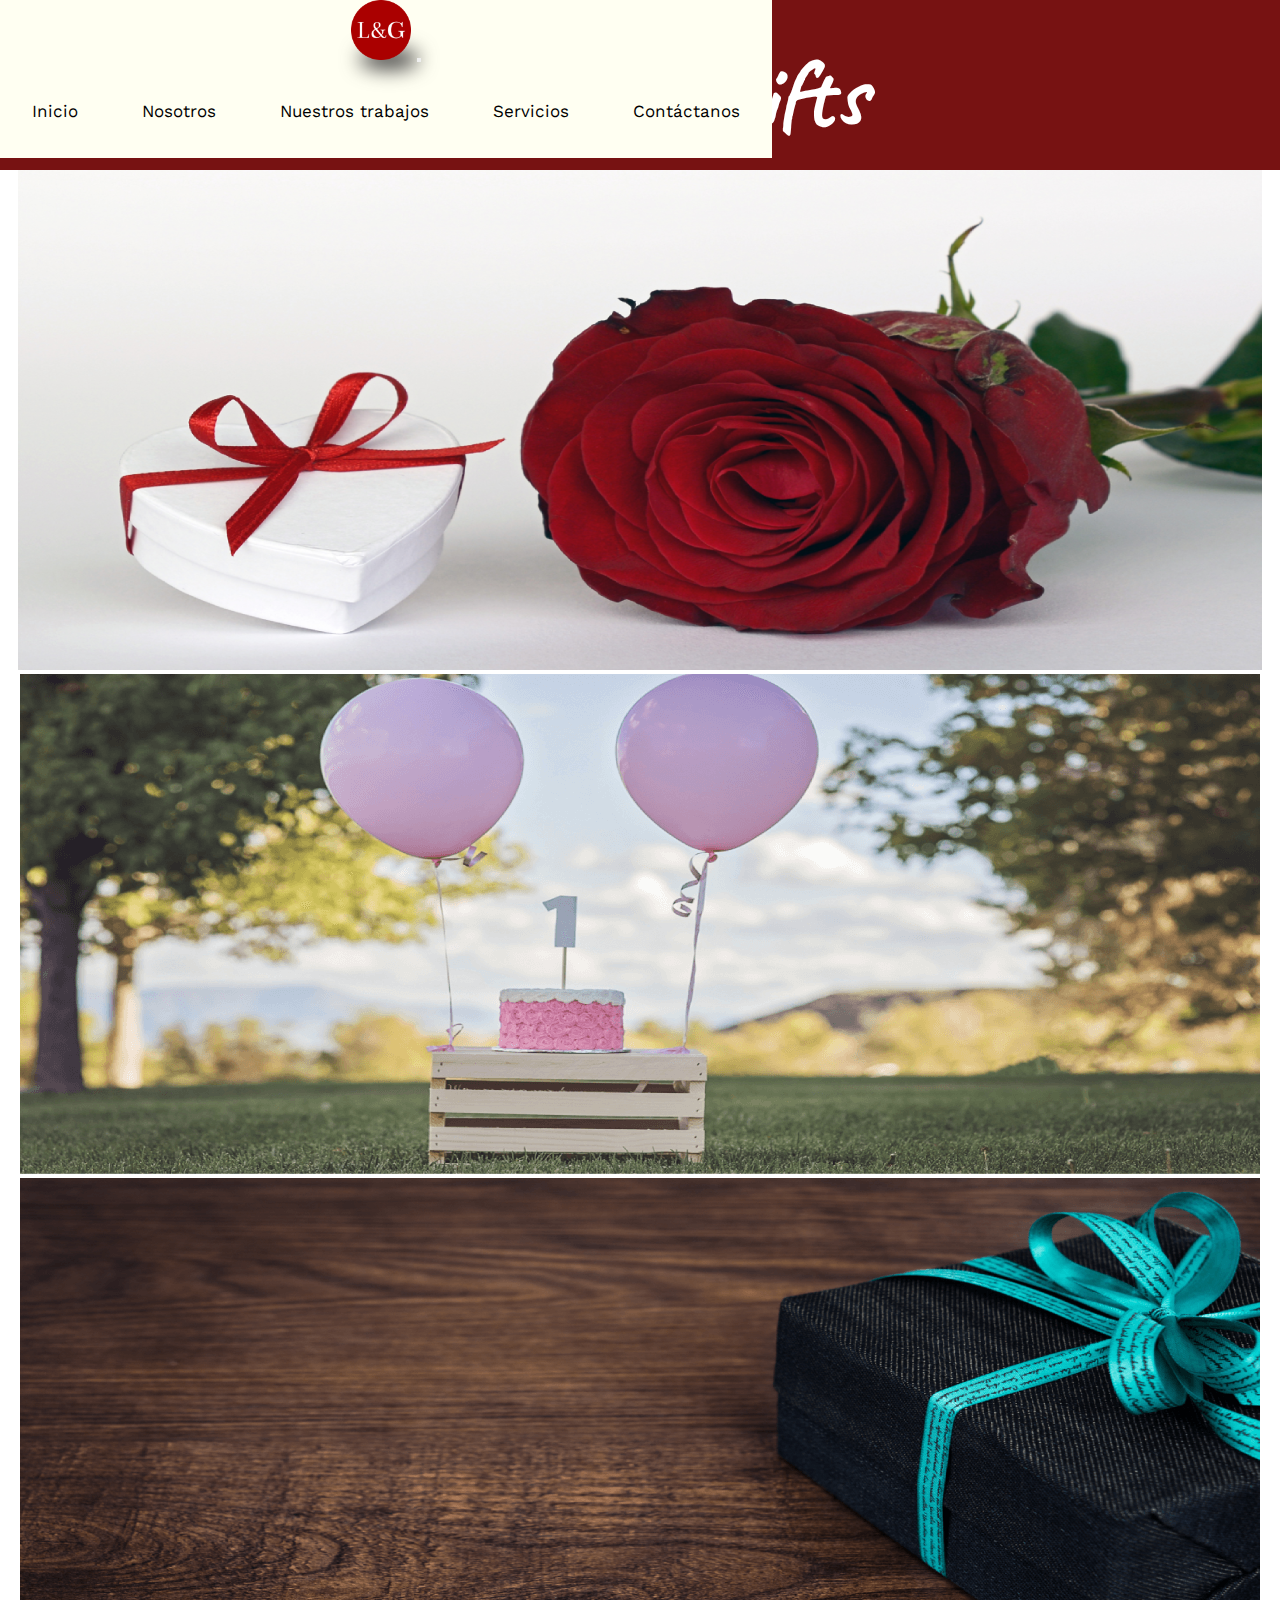
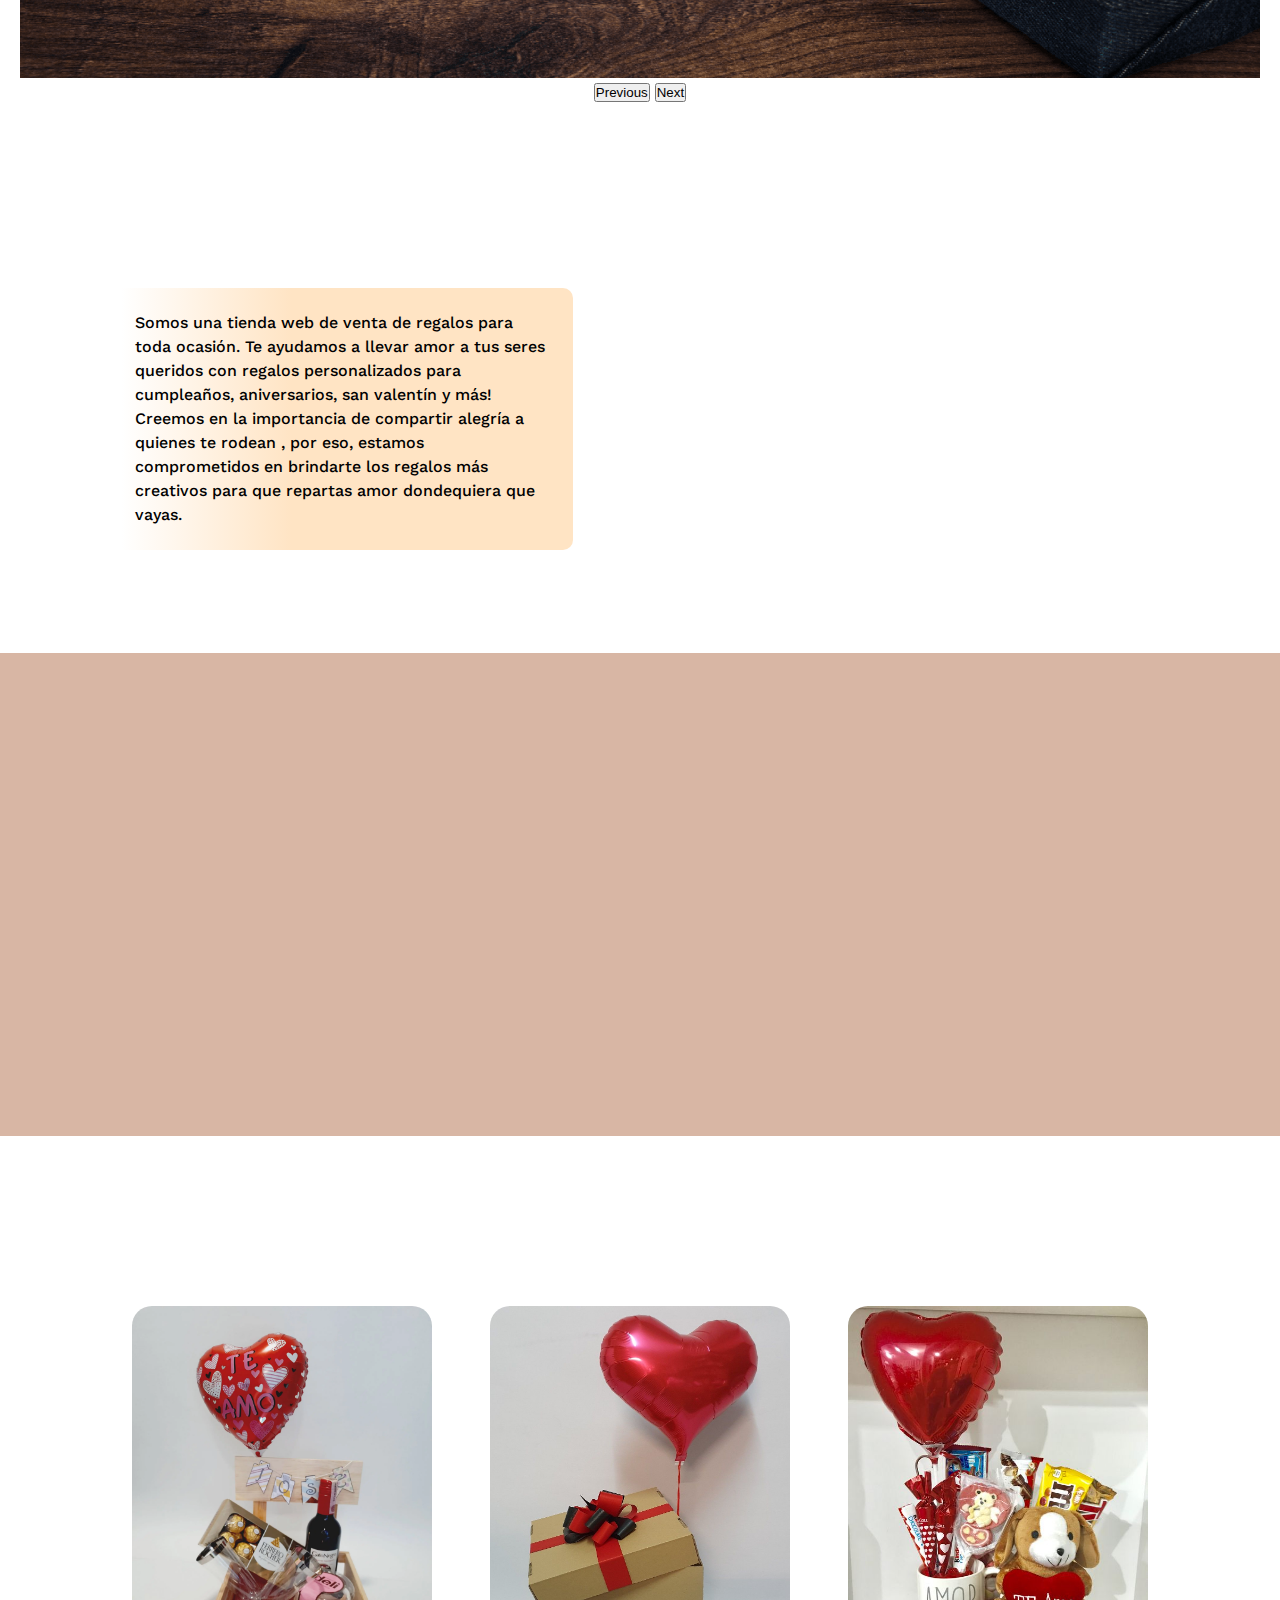
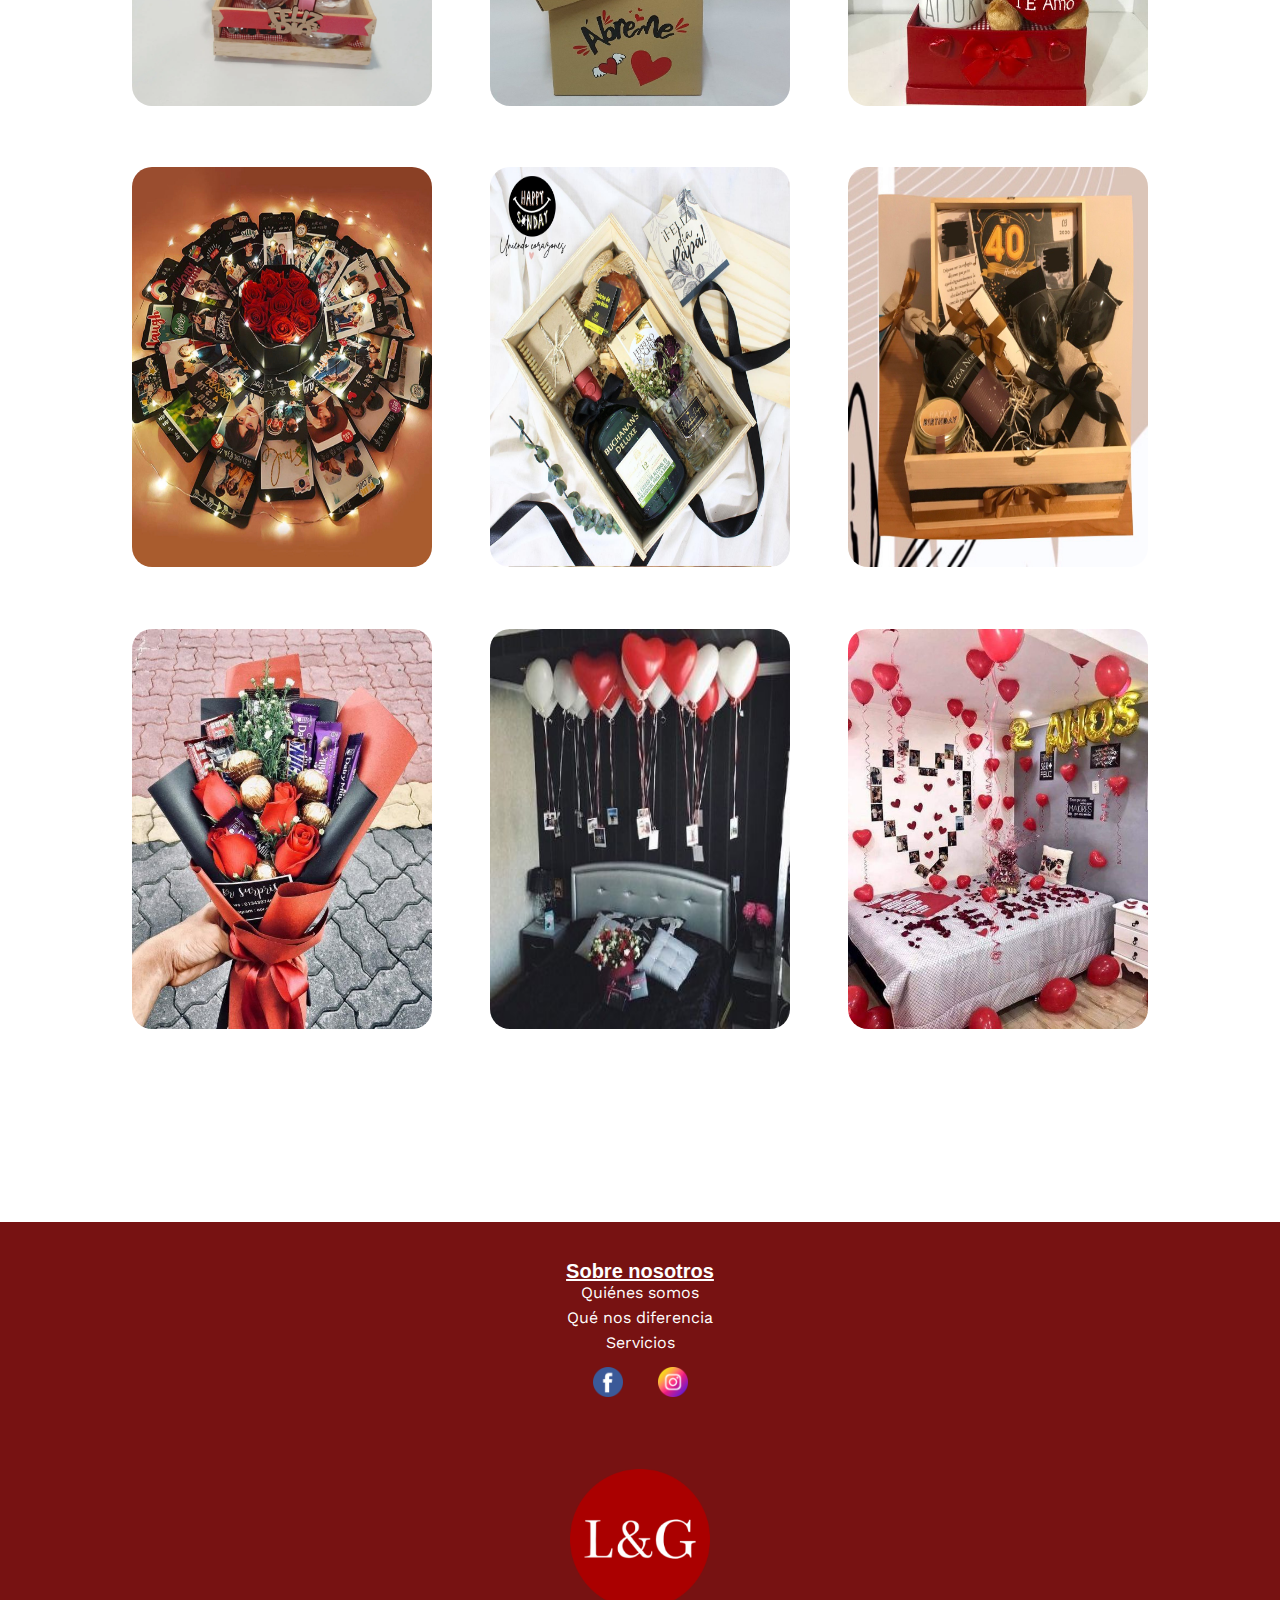
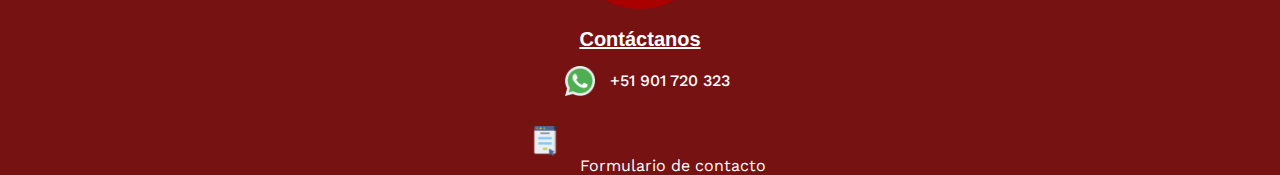
==== index.html @ 34ffbaaa "creando pagina de error" ====
<!DOCTYPE html>
<html lang="en">
<head>
  <meta charset="UTF-8">
  <meta http-equiv="X-UA-Compatible" content="IE=edge">
  <meta name="viewport" content="width=device-width, initial-scale=1.0">
  <meta name="description" content="tienda web de los mejores regalos personalizados para toda ocasión. Te ayudamos a llevar amor a tus seres queridos con regalos personalizados para cumpleaños, aniversarios, san valentín y más!">
  <meta name="keywords" content="regalo de cumpleaños, regalo, cajas de regalo, comprar, amor, regalos para novios, san valentin, desayunos sorpresa, aniversario, cumpleaños
  ">
  
   <!-- fuentes -->
   <link rel="preconnect" href="https://fonts.googleapis.com">
<link rel="preconnect" href="https://fonts.gstatic.com" crossorigin>
<link href="https://fonts.googleapis.com/css2?family=Caveat:wght@500&family=Work+Sans:ital,wght@1,300&display=swap" rel="stylesheet">
   

   <!-- bootstrap -->
   <link href="https://cdn.jsdelivr.net/npm/bootstrap@5.1.3/dist/css/bootstrap.min.css" rel="stylesheet" integrity="sha384-1BmE4kWBq78iYhFldvKuhfTAU6auU8tT94WrHftjDbrCEXSU1oBoqyl2QvZ6jIW3" crossorigin="anonymous">

   <!-- animaciones -->
   <link rel="stylesheet" href="https://cdnjs.cloudflare.com/ajax/libs/animate.css/4.1.1/animate.min.css"/>

   <!-- mi hoja de estilos -->
   <link rel="stylesheet" href="./css/estilo.css">
  <link rel="shortcut icon" href="./assets/Multimedia/lyg vino pequeño.png">
  <title>Love and gifts regalos personalizados</title>
</head>

<body>
  <header class="sticky-top">
    <nav class="navbar  navbar-expand-lg  navbar-light bg-light ">
      <div class="container-fluid">

        <a class="navbar-brand nav1" href="./index.html"><img  src="./assets/Multimedia/lyg vino grande.png" alt=""width="60px" ></a>

       

        <button class="navbar-toggler" type="button" data-bs-toggle="collapse" data-bs-target="#navbarNavDropdown" aria-controls="navbarNavDropdown" aria-expanded="false" aria-label="Toggle navigation">
          <span class="navbar-toggler-icon"></span>
        </button>



        <div class="collapse navbar-collapse justify-content-end " id="navbarNavDropdown">
          <ul class="navbar-nav ">
            <li class="nav-item  px-3">
              <a class=" active" aria-current="page" href="./index.html">Inicio</a>
            </li>
            <li class="nav-item px-3">
              <a class="" href="#nosotros">Nosotros</a>
            </li>
            <li class=" nav-item px-3">
              <a class="" href="#nuestrosTrabajos">Nuestros trabajos</a>
            </li>
            <li class="nav-item dropdown  px-3">
              <a class="dropdown-toggle" id="navbarDropdownMenuLink" role="buttom"  aria-expanded="false" href="./views/servicios.html">
                Servicios
              </a>
              <ul class="dropdown-menu" aria-labelledby="navbarDropdownMenuLink">
                <li><a  href="./views/servicios.html#servicio1">Servicio 1</a></li>
                <li><a  href="./views/servicios.html#servicio2"> Servicio 2</a></li>
                <li><a href="./views/servicios.html#servicio3"> Servicio 3</a></li>
                <li><a  href="./views/servicios.html#servicio4"> Servicio 4</a></li>
              </ul>
            </li>
            <li class="nav-item  px-3">
              <a  href="./views/contacto.html">Contáctanos</a>
            </li>
          </ul>
  
   </header> 




 <!-- ENCABEZADO -->
  <main > 
    <!--------------- CAROUSEL DEKSTOP  ------------->
    
     
    <section class="slide1">
      <div class="nombre">
        <h1>Love and gifts</h1>

       

      </div>
      <div id="carouselExampleFade" class="carousel slide carousel-fade" data-bs-ride="carousel">
      <div class="carousel-inner">
        <div class="carousel-item active">
          <img src="./assets/Multimedia/image (1) (2).png" class="d-block img-fluid w-100" alt="Rosas rojas y caja de regalo blanca en forma de corazon con fondo blanco">
        </div>
        <div class="carousel-item">
          <img src="./assets/Multimedia/1 (2) (2).png" class="d-block  img-fluid w-100" alt="torta de cumpleaños con globos rosa en un parque">
        </div>
        <div class="carousel-item">
          <img src="./assets/Multimedia/2 (1) (2).png" class="d-block img-fluid w-100" alt="caja de regalo negra">
        </div>
      </div>
      <button class="carousel-control-prev" type="button" data-bs-target="#carouselExampleFade" data-bs-slide="prev">
        <span class="carousel-control-prev-icon" aria-hidden="true"></span>
        <span class="visually-hidden">Previous</span>
      </button>
      <button class="carousel-control-next" type="button" data-bs-target="#carouselExampleFade" data-bs-slide="next">
        <span class="carousel-control-next-icon" aria-hidden="true"></span>
        <span class="visually-hidden">Next</span>
      </button>
    </div>
   </article>
   </section>
   <!--------------- CIERRE DE CAROUSEL DEKSTOP  ------------->



   <!---------------  CAROUSEL MOBILE  ------------->

   <section class="slide2">
    
   <article >
     <div id="carouselExampleFade1" class="carousel slide carousel-fade" data-bs-ride="carousel">
      <div class="carousel-inner">
        <div class="carousel-item active">
          <img src="./assets/Multimedia/carouselmobile2.png" class="d-block img-fluid w-100" alt="hombre con traje negro sosteniendo un regalo rojo">
        </div>
        <div class="carousel-item">
          <img src="./assets/Multimedia/carouselmobile (1).png" class="d-block  img-fluid w-100" alt="caja de regalo gris">
        </div>
        <div class="carousel-item">
          <img src="./assets/Multimedia/carouselmobile1.png" class="d-block img-fluid w-100" alt="Rosas rojas con una vela encendida y una caja de regalo blanca con decoracion roja">
        </div>
      </div>
      <button class="carousel-control-prev" type="button" data-bs-target="#carouselExampleFade1" data-bs-slide="prev">
        <span class="carousel-control-prev-icon" aria-hidden="true"></span>
        <span class="visually-hidden">Previous</span>
      </button>
      <button class="carousel-control-next" type="button" data-bs-target="#carouselExampleFade1" data-bs-slide="next">
        <span class="carousel-control-next-icon" aria-hidden="true"></span>
        <span class="visually-hidden">Next</span>
      </button>
     </div>
   </article>
   </section>
  
   <!--------------- CIERRE DE CAROUSEL MOBILE  ------------->


 
  </main>
 <!--Cierre del encabezado-->







<!--Información del sitio web-->
  <section >
    <article>
    <h2 id="nosotros"  class="text1 animate__animated wow animate__pulse">Quiénes somos</h2>
   <div class="sec1" >
     <div class="nosotros ">
      
       <p> Somos una tienda web de venta de regalos para toda ocasión. Te ayudamos a llevar amor a tus seres queridos con regalos personalizados para cumpleaños, aniversarios, san valentín y más! 
       <p>Creemos en la importancia de compartir alegría a quienes te rodean , por eso, estamos comprometidos en brindarte los regalos más creativos para que repartas amor dondequiera que vayas.</p> 
        
       </p>
     </div>
       <img src="./assets/Multimedia/regalos-primer-san-valentin.jpg" alt="Pareja con un regalo de san valentin"  class="imagenes2 wow animate__animated animate__backInRight">
    </div>
    </article>
  
    <article class= "sec2" id="diferencias">
      <h2 class="animate__animated wow animate__pulse">Qué nos diferencia</h2>
      <div class="diferencias animate animated wow animate__bounce">
        
        <div >
          <img src="./assets/Multimedia/tiempo-rapido.png" alt="icono de reloj">
          <h3>Rapidez</h3>
        </div>
        <div  >
          <img src="./assets/Multimedia/completar-unscreen.gif" alt="icono de calidad">
          <h3>Calidad</h3>
        </div>
        <div>
          <img src="./assets/Multimedia/creatividad.png" alt="icono de creatividad">
          <h3>Creatividad</h3>
        </div>

      </div>
   </article>
  </section>
  
  <section id="nuestrosTrabajos" >
    <h2 class="animate__animated wow animate__pulse"> Nuestros trabajos</h2>
   <article class="sec3">
     <div class="trabajos cero"><img src="./assets/Multimedia/img1.jpg" alt="cesta para regalo de san valentin con globos y dulces"></div>

     <div class="trabajos uno"><img src="./assets/Multimedia/img2.jpg" alt="caja de regalo con globo rojo"></div>

     <div class="trabajos dos"><img src="./assets/Multimedia/arreglo con peluche.jpg" alt="Caja roja con dulces acompañado de un peluche y un globo"></div>

     <div class="trabajos tres"><img src="./assets/Multimedia/img4.jpg " alt="caja con fotos y rosas"></div>

     <div class="trabajos cuatro"><img src="./assets/Multimedia/img5.jpg" alt="caja de regalo para el dia del padre"></div>

     <div class="trabajos cinco"><img src="./assets/Multimedia/img6.jpg" alt="cesta de regalo para hombre con copas y vino"></div>

     <div class="trabajos seis"><img src="./assets/Multimedia/ramo de chocolates.jpg" alt="Ramo de chocolates y rosas"></div>

     <div class="trabajos siete"><img src="./assets/Multimedia/img8.jpg" alt="globos con fotos colgando en un cuarto"></div>

     <div class="trabajos ocho"><img src="./assets/Multimedia/img9.jpg" alt="sorpresa de 2 años para novios en un cuarto"></div>
   </article>
 </section>

 <script src="./js/wow.min (1).js"></script>
    <script>
        new WOW().init();
    </script>

  <script src="https://cdn.jsdelivr.net/npm/bootstrap@5.1.3/dist/js/bootstrap.bundle.min.js" integrity="sha384-ka7Sk0Gln4gmtz2MlQnikT1wXgYsOg+OMhuP+IlRH9sENBO0LRn5q+8nbTov4+1p" crossorigin="anonymous"></script>
</body>



<!--pie de pagina-->
<footer class="footer">
  
  <div class="row  m-auto ">
   
  <div class="div2 col-lg-4">
    <h4> Sobre nosotros</h4>
    <div class="footerNosotros ">
    <a href="#nosotros">Quiénes somos</a>
    <a href="#diferencias">Qué nos diferencia</a>
    <a href="./views/servicios.html">Servicios</a>
  </div> 
    <img src="./assets/Multimedia/facebook (1).png" class="logos" alt="logo de facebook">
    <img src="./assets/Multimedia/instagram (1).png" class="logos" alt="logo de instagram">
 </div>




 <div class="col-lg-4 fraseLogo ">
  <h3 class=" wow animate__animated animate__pulse">"Los mejores regalos vienen del corazón"</h3>
  <img src="./assets/Multimedia/lyg vino grande.png" alt="logo de la empresa" class="logo-footer">
 </div>


 <div class="col-lg-4">
   <h4>Contáctanos</h4>
   <div class="numero">
     <img src="./assets/Multimedia/whatsapp (1).png" class="logos" alt="logo de whatsapp">
     <p>+51 901 720 323</p>
   </div>

   <div class="formulario">
     <img src="./assets/Multimedia/formulario-de-contacto (1).png" alt="icono de formulario">
     <a href="./views/contacto.html">Formulario de contacto</a>
   </div>

 </div>
</div>
  
</footer>
</html>
---- css/estilo.css ----
/* FUENTES */
.navbar {
  font-size: 17px;
}

h1 {
  font-family: "Caveat", cursive;
  font-size: 6rem;
  color: #000000;
  padding: 2rem;
}

h2 {
  font-family: "Caveat", cursive;
  font-size: 3.5rem;
  color: #000000;
  margin-top: 1rem;
}

h3 {
  font-family: "Caveat", cursive;
  font-size: 2.5rem;
  color: #522323;
  -webkit-text-decoration: solid;
          text-decoration: solid;
}

h4 {
  color: white;
  font-weight: bold;
  font-family: "Quicksand", sans-serif;
  font-size: 20px;
  text-decoration: underline;
}

p {
  font-family: "Work Sans", sans-serif;
  line-height: 1.5;
  font-weight: 500;
}

@media screen and (max-width: 550px) {
  p {
    font-weight: 300;
  }
}

/* CIERRE DE FUENTES */
/* BARRA DE NAVEGACION */
nav {
  background-color: #fffff2;
  color: #c63637;
  position: fixed;
  z-index: 100;
  height: auto;
}

nav .nav1 {
  grid-area: nav1;
  position: relative;
}

nav .nav1:after {
  position: absolute;
  top: 5px;
  left: 8px;
  -webkit-filter: blur(10px);
          filter: blur(10px);
  content: "";
  background: #3a3939;
  border-radius: 50%;
  z-index: -1;
  width: 100%;
  height: 100%;
}

@media screen and (max-width: 550px) {
  nav .nav1 {
    width: 40px;
  }
  nav .nav1:after {
    display: none;
  }
}

@media screen and (max-width: 290px) {
  nav .nav1 {
    width: 30px;
  }
}

nav .nav1:hover {
  -webkit-animation-name: izquierda;
          animation-name: izquierda;
  position: relative;
  -webkit-animation-duration: 2s;
          animation-duration: 2s;
  -webkit-animation-iteration-count: infinite;
          animation-iteration-count: infinite;
  -webkit-animation-timing-function: linear;
          animation-timing-function: linear;
}

@-webkit-keyframes izquierda {
  0% {
    left: 0px;
  }
  25% {
    left: 10px;
  }
  50% {
    left: 20px;
  }
  75% {
    left: 10px;
    opacity: 0.8;
  }
  100% {
    left: 0px;
  }
}

@keyframes izquierda {
  0% {
    left: 0px;
  }
  25% {
    left: 10px;
  }
  50% {
    left: 20px;
  }
  75% {
    left: 10px;
    opacity: 0.8;
  }
  100% {
    left: 0px;
  }
}

nav .nav2 {
  grid-area: nav2;
  gap: 20px;
}

nav ul {
  list-style: none;
  display: -webkit-box;
  display: -ms-flexbox;
  display: flex;
}

nav ul li {
  display: block;
}

nav ul li:hover ul {
  display: block;
  background-color: snow;
}

nav ul a {
  color: black;
  text-decoration: none;
  margin: 2rem;
  padding-top: 5px;
  padding-bottom: 5px;
  display: block;
}

nav ul a:hover {
  color: #c22f28;
  font-weight: bold;
}

nav ul ul {
  position: absolute;
  display: none;
}

.titulo2 {
  display: none;
}

/* QUIENES SOMOS */
.sec1 {
  display: -webkit-box;
  display: -ms-flexbox;
  display: flex;
  text-align: center;
  -ms-flex-pack: distribute;
      justify-content: space-around;
  margin: 6% 5%;
  margin-bottom: 8%;
}

h2 {
  margin-top: 3%;
}

.nosotros {
  width: 40%;
  color: #000000;
  text-align: start;
  font-weight: bold;
  background: white;
  background: -webkit-gradient(linear, left top, right top, color-stop(2%, white), color-stop(39%, bisque));
  background: linear-gradient(90deg, white 2%, bisque 39%);
  padding: 2%;
  border-radius: 10px;
}

@media screen and (max-width: 550px) {
  .nosotros {
    background: white;
    background: -webkit-gradient(linear, left top, right top, color-stop(2%, white), color-stop(39%, #fff1e1));
    background: linear-gradient(90deg, white 2%, #fff1e1 39%);
  }
}

.imagenes2 {
  width: 500px;
  height: 250px;
}

/* QUE NOS DIFERENCIA */
.sec2 {
  display: block;
  -webkit-box-pack: center;
      -ms-flex-pack: center;
          justify-content: center;
  background-color: #d8b6a4;
  padding: 1%;
  padding-bottom: 4%;
}

.diferencias {
  display: -webkit-box;
  display: -ms-flexbox;
  display: flex;
  -ms-flex-pack: distribute;
      justify-content: space-around;
  padding: 4%;
  margin: 0rem;
  text-align: center;
  font-family: "Caveat", cursive;
  color: #000000;
  font-size: 2rem;
  -webkit-animation-duration: 2s;
          animation-duration: 2s;
}

.diferencias img {
  width: 150px;
  height: 150px;
  border: none;
  padding-top: 30px;
}

/* NUESTROS TRABAJOS */
.sec3 {
  display: -webkit-box;
  display: -ms-flexbox;
  display: flex;
  -webkit-box-orient: horizontal;
  -webkit-box-direction: normal;
      -ms-flex-direction: row;
          flex-direction: row;
  -ms-flex-wrap: wrap;
      flex-wrap: wrap;
  -webkit-box-pack: center;
      -ms-flex-pack: center;
          justify-content: center;
  padding: 2rem;
}

.trabajos img {
  width: 300px;
  height: 400px;
  margin: 1.8rem;
  border-radius: 20px;
}

.trabajos img:hover {
  opacity: 2;
  border: solid white;
  -webkit-transform: scale(1.2);
          transform: scale(1.2);
}

/* SERVICIOS */
.fondo-servicios {
  background: white;
  background: -webkit-gradient(linear, left top, right top, color-stop(2%, white), color-stop(39%, bisque));
  background: linear-gradient(90deg, white 2%, bisque 39%);
}

@media screen and (max-width: 1100px) {
  .fondo-servicios .fondo-servicios {
    background: white;
    background: -webkit-gradient(linear, left top, right top, color-stop(2%, white), color-stop(39%, #fff1e1));
    background: linear-gradient(90deg, white 2%, #fff1e1 39%);
  }
}

.servicios {
  width: 90%;
  margin: 20px auto;
  display: -ms-grid;
  display: grid;
  -ms-grid-columns: 50% 30%;
      grid-template-columns: 50% 30%;
  -ms-grid-rows: repeat 5, 1fr 2fr;
      grid-template-rows: repeat 5, 1fr 2fr;
      grid-template-areas: "titulo1 img1" "parrafo1 img1" "titulo3 titulo3" "parrafo3 parrafo3" "img3 img3" "titulo4 img4" "parrafo4 img4" "titulo5 titulo5" "parrafo5 parrafo5";
  -webkit-box-pack: center;
      -ms-flex-pack: center;
          justify-content: center;
  text-align: start;
  gap: 20px;
  padding-bottom: 20%;
}

.servicios .titulo1 {
  -ms-grid-row: 1;
  -ms-grid-column: 1;
  grid-area: titulo1;
  margin-top: 20px;
}

.servicios .parrafo1 {
  -ms-grid-row: 2;
  -ms-grid-column: 1;
  grid-area: parrafo1;
}

.servicios .img1 {
  -ms-grid-row: 1;
  -ms-grid-row-span: 2;
  -ms-grid-column: 2;
  grid-area: img1;
}

.servicios .img1 img {
  margin-top: 10%;
  width: 400px;
  height: 350px;
  -webkit-transition: 1s ease;
  transition: 1s ease;
}

@media screen and (max-width: 550px) {
  .servicios .img1 img {
    width: 80%;
    height: 40%;
  }
}

.servicios .titulo3 {
  -ms-grid-row: 3;
  -ms-grid-column: 1;
  -ms-grid-column-span: 2;
  grid-area: titulo3;
  margin-top: 20px;
}

.servicios .parrafo3 {
  -ms-grid-row: 4;
  -ms-grid-column: 1;
  -ms-grid-column-span: 2;
  grid-area: parrafo3;
}

.servicios .img3 {
  -ms-grid-row: 5;
  -ms-grid-column: 1;
  -ms-grid-column-span: 2;
  grid-area: img3;
}

.servicios .titulo4 {
  -ms-grid-row: 6;
  -ms-grid-column: 1;
  grid-area: titulo4;
  margin-top: 20px;
}

.servicios .parrafo4 {
  -ms-grid-row: 7;
  -ms-grid-column: 1;
  grid-area: parrafo4;
}

.servicios .img4 {
  -ms-grid-row: 6;
  -ms-grid-row-span: 2;
  -ms-grid-column: 2;
  grid-area: img4;
}

.servicios .img4 img {
  margin-top: 20%;
  width: 400px;
  height: 350px;
  -webkit-transition: 1s ease;
  transition: 1s ease;
}

@media screen and (max-width: 550px) {
  .servicios .img4 img {
    width: 80%;
    height: 40%;
  }
}

.servicios .titulo5 {
  -ms-grid-row: 8;
  -ms-grid-column: 1;
  -ms-grid-column-span: 2;
  grid-area: titulo5;
}

.servicios .parrafo5 {
  -ms-grid-row: 9;
  -ms-grid-column: 1;
  -ms-grid-column-span: 2;
  grid-area: parrafo5;
}

.servicios .img5 {
  grid-area: img5;
  width: auto;
  height: auto;
}

/* CONTACTO */
.fondo {
  background-color: black;
  background-image: url("../assets/Multimedia/fondo contacto3 (1).png");
  background-repeat: repeat;
}

.fondo form {
  border: 2px white solid;
  padding: 3%;
  font-family: "Caveat", cursive;
  font-size: 23px;
}

.fondo form label {
  padding-top: 3%;
}

@media screen and (max-width: 500px) {
  .fondo .contacto h1 {
    font-size: 40px;
  }
  .fondo .contacto form {
    margin: 5px;
  }
  .fondo .contacto form .botones {
    margin: 20px auto;
  }
  .fondo .contacto form .botones .borrar,
  .fondo .contacto form .botones .enviar {
    padding: 5px 30px;
  }
}

@media screen and (max-width: 1100px) {
  .fondo .borrar,
  .fondo .enviar {
    padding: 5px 50px;
  }
}

/*****************MEDIA QUERRIES TABLET**************************/
@media screen and (max-width: 1100px) {
  /* FUENTES */
  h1 {
    font-size: 4.5rem;
  }
  p {
    font-family: "Quicksand", sans-serif;
    line-height: 1.5;
  }
  /* NAVEGACION */
  nav a {
    margin: 8px;
  }
  nav .nav2 {
    grid-area: nav2;
    margin: 5px;
    font-size: 17px;
    -ms-flex-wrap: wrap;
        flex-wrap: wrap;
  }
  /* ENCABEZADO */
  .titulo {
    height: 60%;
    width: 100%;
  }
  /* QUIENES SOMOS */
  .sec1 {
    display: -webkit-box;
    display: -ms-flexbox;
    display: flex;
    -webkit-box-orient: vertical;
    -webkit-box-direction: normal;
        -ms-flex-direction: column;
            flex-direction: column;
    text-align: center;
  }
  .nosotros {
    width: 100%;
    text-align: center;
    background-color: #000000;
    padding: 1rem;
  }
  .imagenes2 {
    width: 400px;
    height: 250px;
    margin-top: 30px;
    margin: 20px auto;
  }
  /* QUE NOS DIFERENCIA */
  .sec2 {
    display: block;
    -webkit-box-pack: center;
        -ms-flex-pack: center;
            justify-content: center;
    height: auto;
    padding: 1rem;
    margin: 4% auto;
  }
  .diferencias {
    display: -webkit-box;
    display: -ms-flexbox;
    display: flex;
    -webkit-box-orient: vertical;
    -webkit-box-direction: normal;
        -ms-flex-direction: column;
            flex-direction: column;
    text-align: center;
  }
  .diferencias img {
    width: 200px;
    height: 230px;
    border: none;
    padding-top: 50px;
  }
  /* NUESTROS TRABAJOS */
  .sec3 {
    display: -ms-grid;
    display: grid;
    -ms-grid-columns: repeat 2, 1fr;
        grid-template-columns: repeat 2, 1fr;
    -ms-grid-rows: repeat 5, 1fr;
        grid-template-rows: repeat 5, 1fr;
        grid-template-areas: "cero uno " "dos tres" "cuatro cinco" "seis siete" "ocho ocho";
    justify-items: center;
  }
  .sec3 .cero {
    -ms-grid-row: 1;
    -ms-grid-column: 1;
    grid-area: cero;
  }
  .sec3 .uno {
    -ms-grid-row: 1;
    -ms-grid-column: 2;
    grid-area: uno;
  }
  .sec3 .dos {
    -ms-grid-row: 2;
    -ms-grid-column: 1;
    grid-area: dos;
  }
  .sec3 .tres {
    -ms-grid-row: 2;
    -ms-grid-column: 2;
    grid-area: tres;
  }
  .sec3 .cuatro {
    -ms-grid-row: 3;
    -ms-grid-column: 1;
    grid-area: cuatro;
  }
  .sec3 .cinco {
    -ms-grid-row: 3;
    -ms-grid-column: 2;
    grid-area: cinco;
  }
  .sec3 .seis {
    -ms-grid-row: 4;
    -ms-grid-column: 1;
    grid-area: seis;
  }
  .sec3 .siete {
    -ms-grid-row: 4;
    -ms-grid-column: 2;
    grid-area: siete;
  }
  .sec3 .ocho {
    -ms-grid-row: 5;
    -ms-grid-column: 1;
    -ms-grid-column-span: 2;
    grid-area: ocho;
  }
  .trabajos img {
    width: 200px;
    height: 300px;
    margin: 10px;
    opacity: 0.8;
    border-radius: 20px;
  }
  /* FOOTER */
  .footer {
    -webkit-box-orient: vertical;
    -webkit-box-direction: normal;
        -ms-flex-direction: column;
            flex-direction: column;
    background-color: #771212;
    height: auto;
  }
  .logo-footer {
    width: 95px;
    margin-bottom: 5px;
  }
  /* SERVICIOS */
  .servicios {
    width: 90%;
    margin: 20px auto;
    display: -webkit-box;
    display: -ms-flexbox;
    display: flex;
    -webkit-box-orient: vertical;
    -webkit-box-direction: normal;
        -ms-flex-direction: column;
            flex-direction: column;
    text-align: center;
  }
  .servicios h3 {
    padding-top: 30px;
  }
  .img4 div, .img form div {
    margin: 40px;
    font-family: "Caveat", cursive;
    font-size: 1.2rem;
  }
  .contacto h3 {
    font-size: 20px;
  }
}

/*****************MEDIA QUERRIES MOBILE**************************/
@media screen and (max-width: 550px) {
  /* FUENTES */
  h1 {
    font-size: 55px;
  }
  p {
    font-family: "Quicksand", sans-serif;
    line-height: 1.5;
  }
  h2 {
    padding: 10px;
    -ms-flex-wrap: wrap;
        flex-wrap: wrap;
  }
  h3 {
    font-size: 2rem;
    padding: 10px;
  }
  /* NAVEGACION */
  header {
    width: 100%;
  }
  nav .nav1 {
    padding-left: 20px;
  }
  nav .nav2 {
    font-size: 17.5px;
    -webkit-box-pack: center;
        -ms-flex-pack: center;
            justify-content: center;
  }
  nav a {
    margin: 3px;
  }
  /* ENCABEZADO */
  .nombre {
    height: 50%;
  }
  main .titulo {
    width: 100%;
    height: 80%;
  }
  /* QUIENES SOMOS */
  .sec1 {
    display: -webkit-box;
    display: -ms-flexbox;
    display: flex;
    -webkit-box-orient: vertical;
    -webkit-box-direction: normal;
        -ms-flex-direction: column;
            flex-direction: column;
    text-align: center;
    margin: 20px;
  }
  .sec2 {
    background-color: #f8dede;
  }
  .nosotros {
    width: 100%;
    text-align: center;
    padding: 1rem;
  }
  .imagenes2 {
    width: 100%;
    height: 8%;
  }
  /* NUESTROS TRABAJOS */
  .sec3 {
    display: -webkit-box;
    display: -ms-flexbox;
    display: flex;
    -webkit-box-orient: vertical;
    -webkit-box-direction: normal;
        -ms-flex-direction: colum;
            flex-direction: colum;
    -webkit-box-pack: center;
        -ms-flex-pack: center;
            justify-content: center;
    padding: 5%;
  }
  .trabajos img {
    width: 90%;
    height: 80%;
    margin: 10px;
    opacity: 2;
    border-radius: 20px;
  }
  .trabajos img:hover {
    -webkit-transform: none;
            transform: none;
  }
  .dos {
    display: none;
  }
  /* FOOTER */
  footer h3 {
    font-size: 2rem;
  }
}

/*****************FINAL MEDIA QUERRIES MOBILE**********************/
.body-error {
  background-color: #f8dede;
  background-image: url(../assets/Multimedia/GP6L-unscreen.gif);
}

.body-error .error404 {
  margin: 10% auto;
  background-color: #1e1e1e;
  width: 50%;
  height: 35%;
  padding: 2%;
  -webkit-box-pack: center;
      -ms-flex-pack: center;
          justify-content: center;
  color: white;
  border: 2px solid gray;
  border-radius: 7px;
}

@media screen and (max-width: 600px) {
  .body-error .error404 {
    width: 80%;
    height: 40%;
  }
}

.body-error .error404 h1 {
  color: white;
}

.body-error .error404 p {
  line-height: 1.5;
  font-size: 18px;
}

.body-error .inicio {
  background-color: #d8b6a4;
  border-radius: 5px;
  width: 20%;
  height: 40%;
  margin: 20px auto;
}

@media screen and (max-width: 600px) {
  .body-error .inicio {
    width: 80%;
    height: 50%;
  }
}

.body-error .inicio a {
  text-decoration: none;
}

.body-error .inicio a p {
  font-family: Arial, Helvetica, sans-serif;
  color: black;
  text-decoration: none;
}

* {
  margin: 0;
  padding: 0;
  -webkit-box-sizing: border-box;
          box-sizing: border-box;
}

body {
  font-family: "Work Sans", sans-serif;
  text-align: center;
  background-color: #ffffff;
}

/* ENCABEZADO */
main .nombre {
  background-color: #771212;
  width: 100%;
  height: 170px;
  -webkit-box-pack: center;
      -ms-flex-pack: center;
          justify-content: center;
}

main .nombre h1 {
  color: #ffff;
}

main .slide2 {
  display: none;
}

@media screen and (max-width: 550px) {
  main .slide1 {
    display: none;
  }
  main .slide2 {
    display: block;
  }
}

/* FOOTER */
footer {
  background-color: #771212;
  height: auto;
  margin-top: 10%;
  padding-top: 3%;
  text-align: center;
  -ms-flex-pack: distribute;
      justify-content: space-around;
}

footer img {
  width: 30px;
  margin: 15px;
}

footer h3 {
  color: #ffffff;
  font-size: 30px;
}

footer .formulario a, footer .footerNosotros a {
  color: white;
  text-decoration: none;
}

footer .formulario a:hover, footer .footerNosotros a:hover {
  color: #d8b6a4;
}

footer .logo-footer {
  width: 140px;
}

footer .logo-footer:hover {
  -webkit-animation-name: izquierda;
          animation-name: izquierda;
  position: relative;
  -webkit-animation-duration: 2s;
          animation-duration: 2s;
  -webkit-animation-iteration-count: infinite;
          animation-iteration-count: infinite;
  -webkit-animation-timing-function: linear;
          animation-timing-function: linear;
}

footer .logo-footer:after {
  position: absolute;
  top: 5px;
  left: 8px;
  -webkit-filter: blur(10px);
          filter: blur(10px);
  content: "";
  background: #000000dd;
  border-radius: 50%;
  z-index: -1;
  width: 100%;
  height: 100%;
}

footer .numero {
  display: -webkit-box;
  display: -ms-flexbox;
  display: flex;
  -webkit-box-pack: center;
      -ms-flex-pack: center;
          justify-content: center;
}

footer .numero p {
  margin-top: 18px;
  color: white;
}

footer .footerNosotros {
  display: -webkit-box;
  display: -ms-flexbox;
  display: flex;
  -webkit-box-orient: vertical;
  -webkit-box-direction: normal;
      -ms-flex-direction: column;
          flex-direction: column;
  gap: 6px;
}

@media screen and (max-width: 1100px) {
  footer .fraseLogo {
    display: none;
  }
}

footer .logos:hover {
  -webkit-transform: scale(1.2);
          transform: scale(1.2);
}
/*# sourceMappingURL=estilo.css.map */
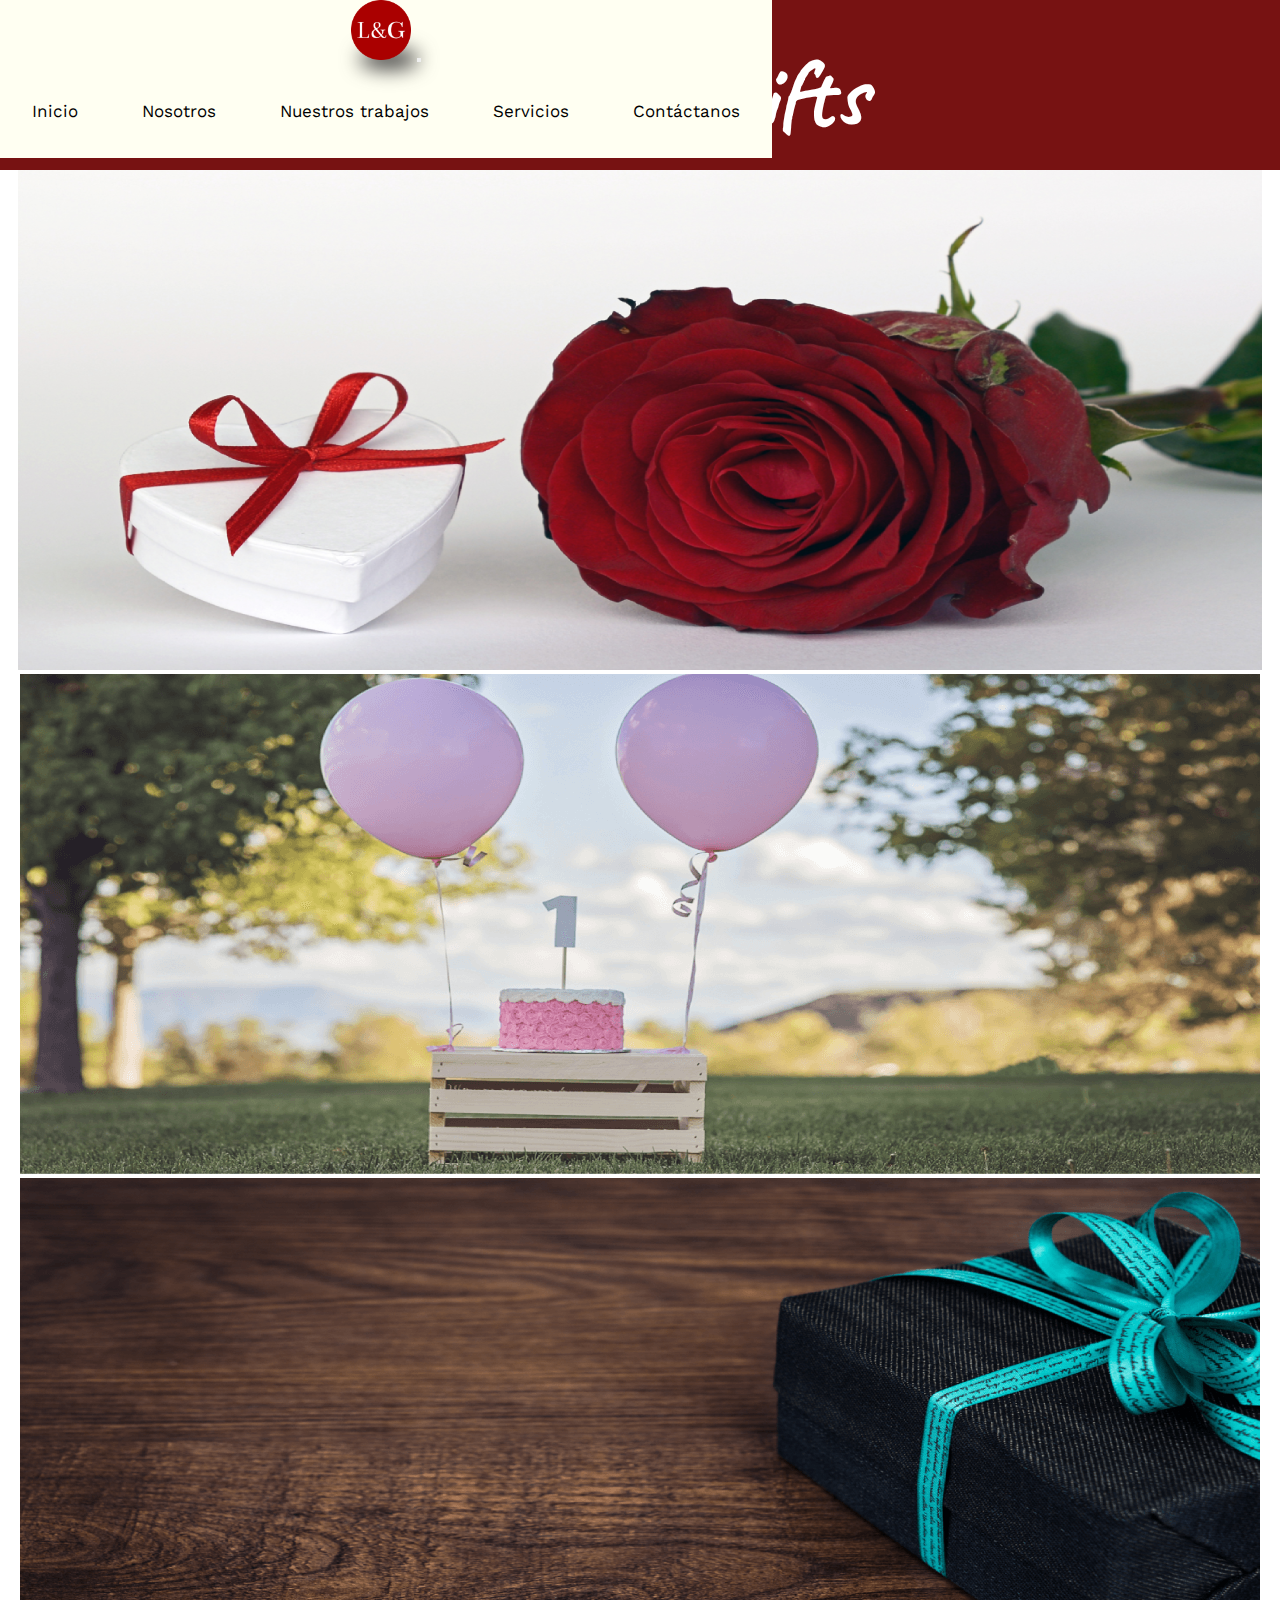
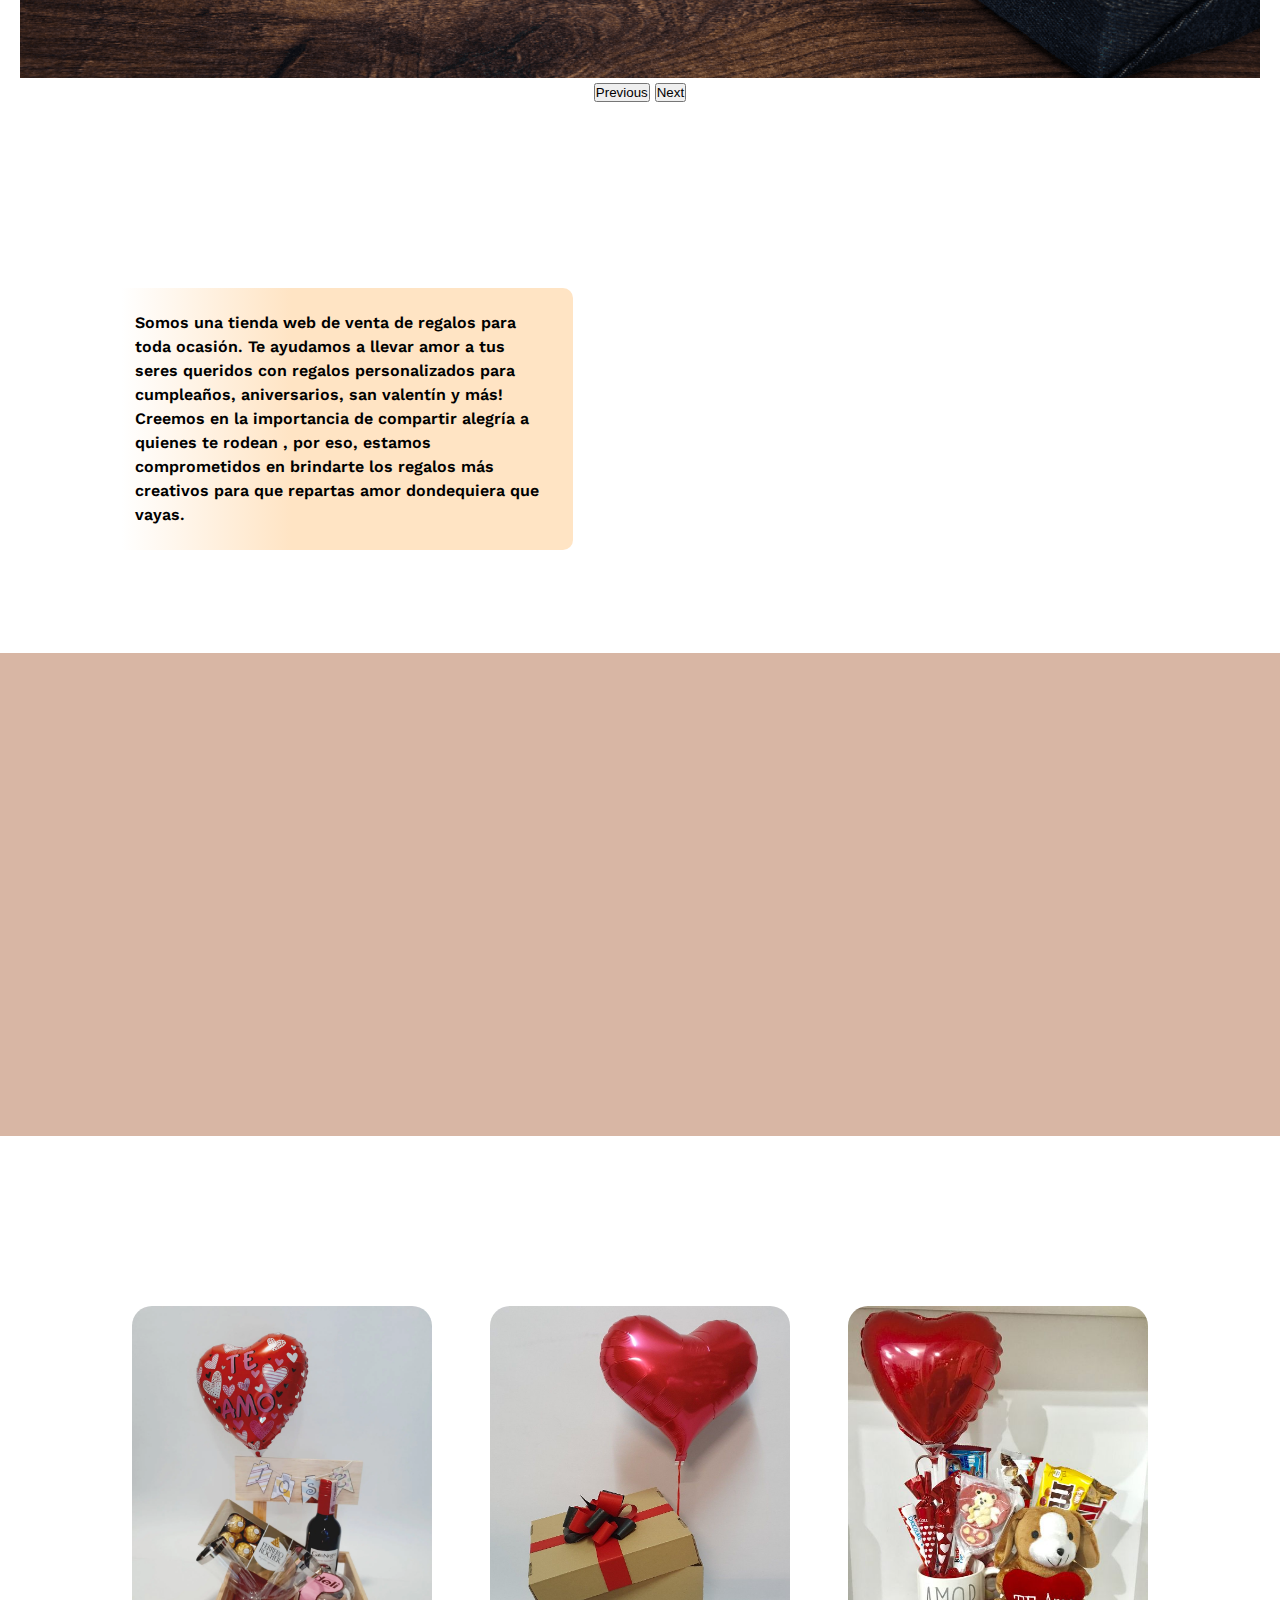
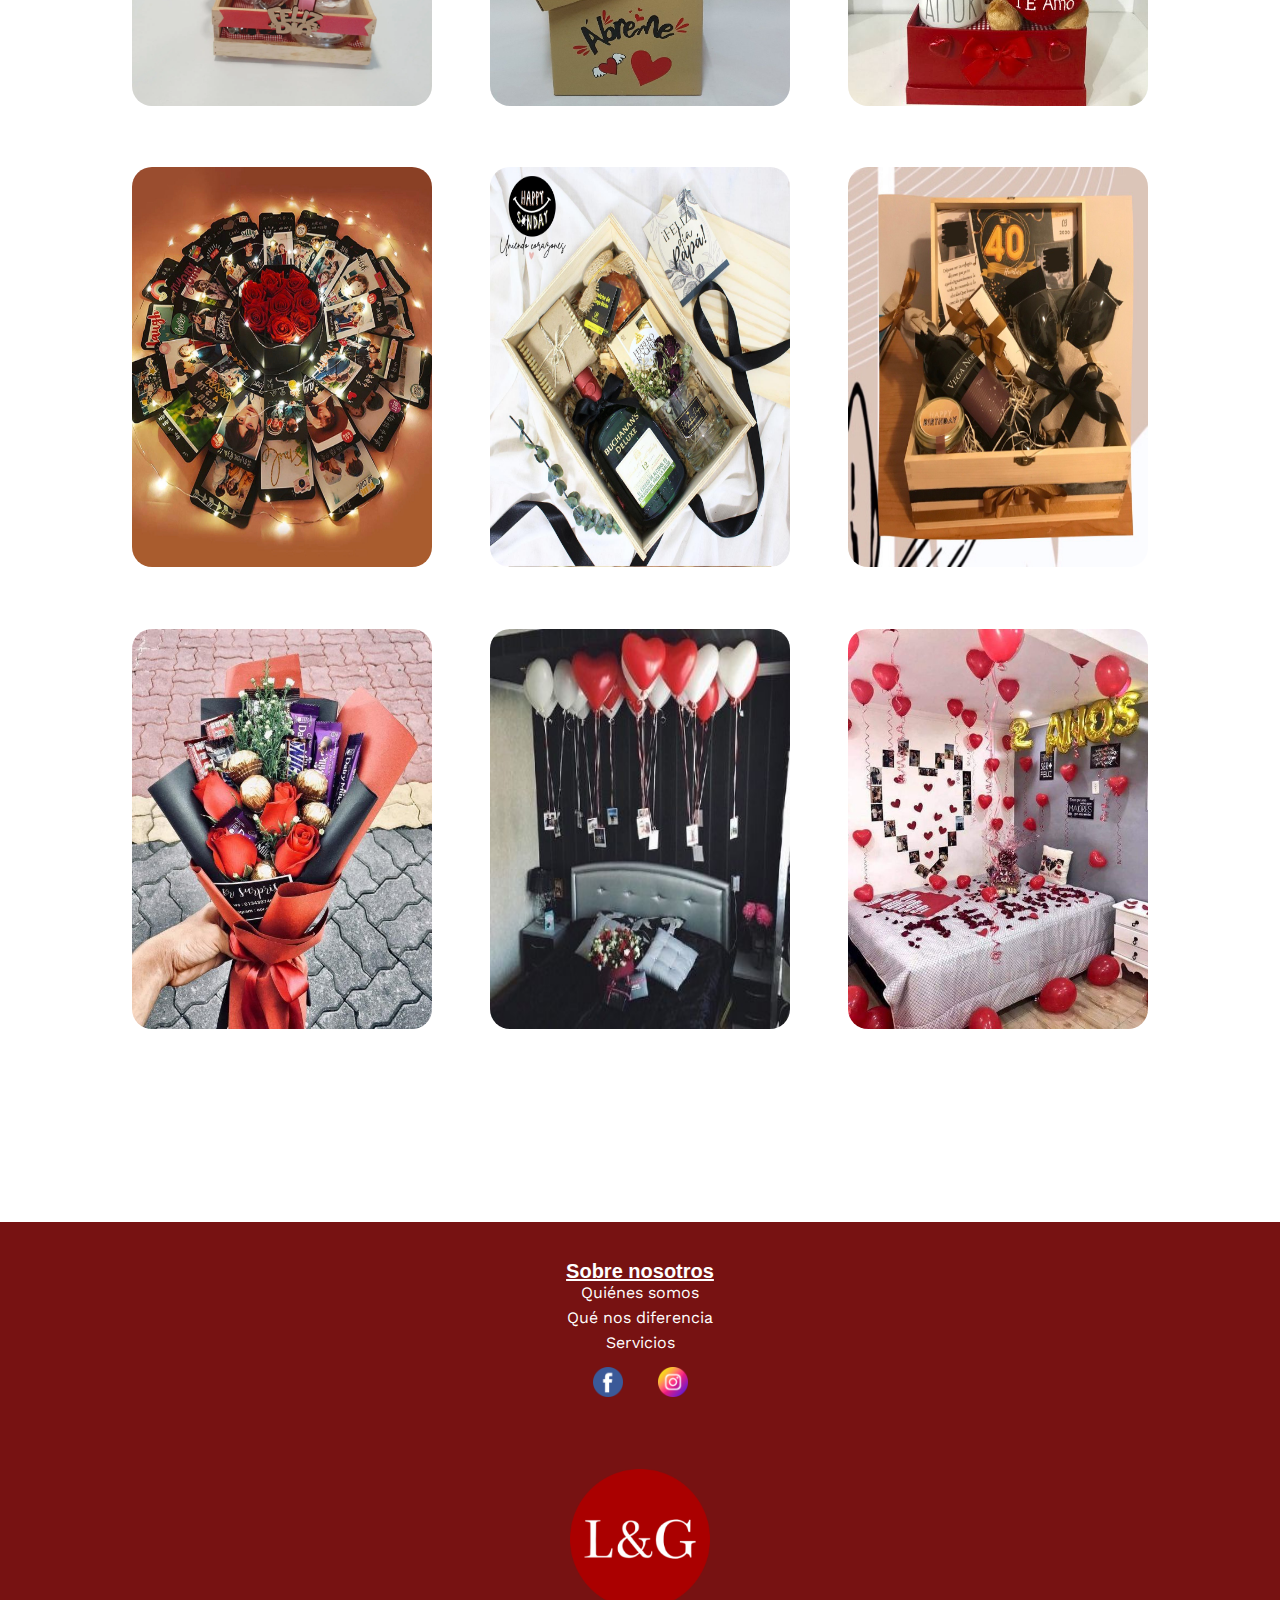
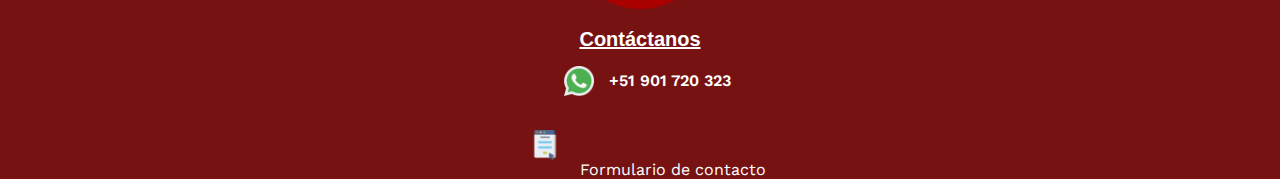
==== commit 3c04b106: "Links de footer" ====
--- a/index.html
+++ b/index.html
@@ -236,8 +236,8 @@
     <a href="#diferencias">Qué nos diferencia</a>
     <a href="./views/servicios.html">Servicios</a>
   </div> 
-    <img src="./assets/Multimedia/facebook (1).png" class="logos" alt="logo de facebook">
-    <img src="./assets/Multimedia/instagram (1).png" class="logos" alt="logo de instagram">
+  <a href="https://www.facebook.com/" target="_blanc"><img src="./assets/Multimedia/facebook (1).png" class="logos" alt="logo de facebook"></a>
+  <a href="https://www.instagram.com/" target="_blanc"><img src="./assets/Multimedia/instagram (1).png" class="logos" alt="logo de instagram"></a>
  </div>
 
 
@@ -252,7 +252,7 @@
  <div class="col-lg-4">
    <h4>Contáctanos</h4>
    <div class="numero">
-     <img src="./assets/Multimedia/whatsapp (1).png" class="logos" alt="logo de whatsapp">
+    <a href="https://wa.me/qr/EU3NJCSM2T3GO1"> <img src="./assets/Multimedia/whatsapp (1).png" class="logos" alt="logo de whatsapp"> </a>
      <p>+51 901 720 323</p>
    </div>
 
--- a/css/estilo.css
+++ b/css/estilo.css
@@ -36,7 +36,7 @@
 p {
   font-family: "Work Sans", sans-serif;
   line-height: 1.5;
-  font-weight: 500;
+  font-weight: 600;
 }
 
 @media screen and (max-width: 550px) {
@@ -757,7 +757,7 @@
 /*****************FINAL MEDIA QUERRIES MOBILE**********************/
 .body-error {
   background-color: #f8dede;
-  background-image: url(../assets/Multimedia/GP6L-unscreen.gif);
+  background-image: url(./assets/Multimedia/GP6L-unscreen.gif);
 }
 
 .body-error .error404 {
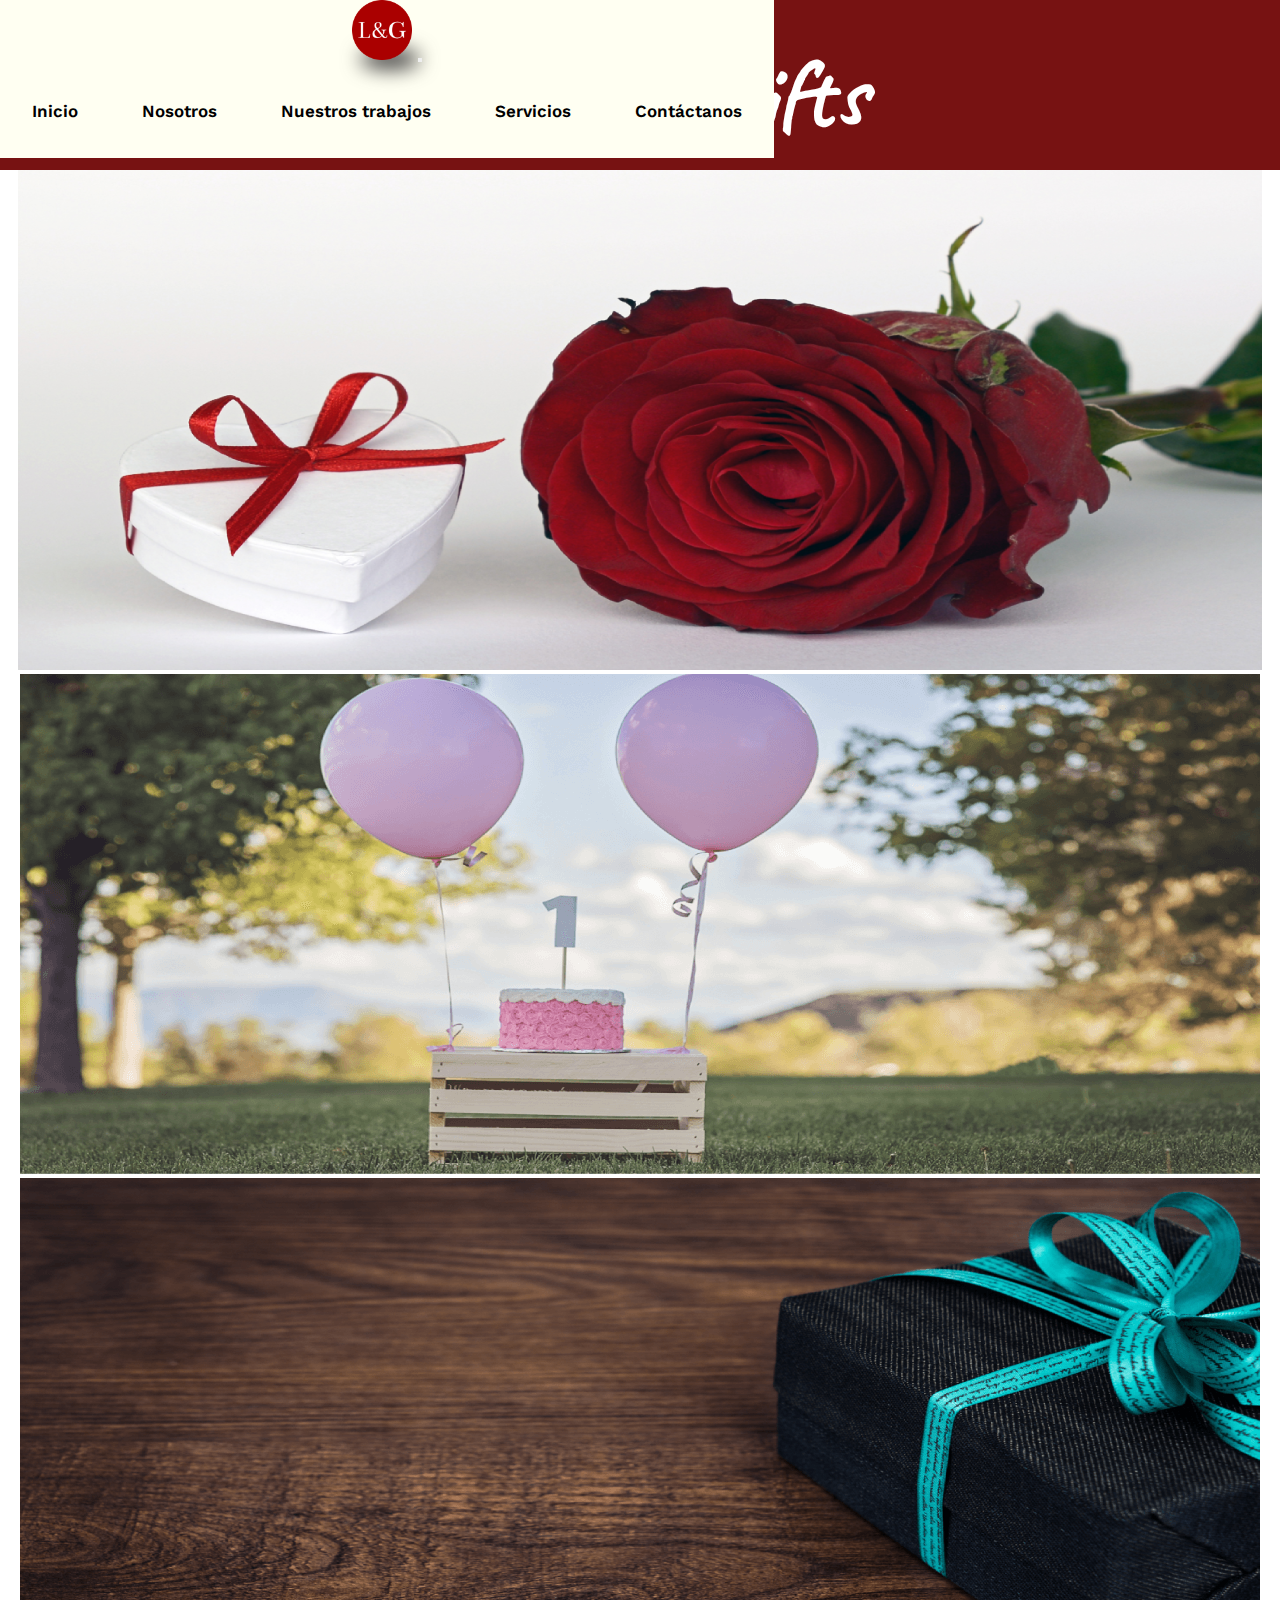
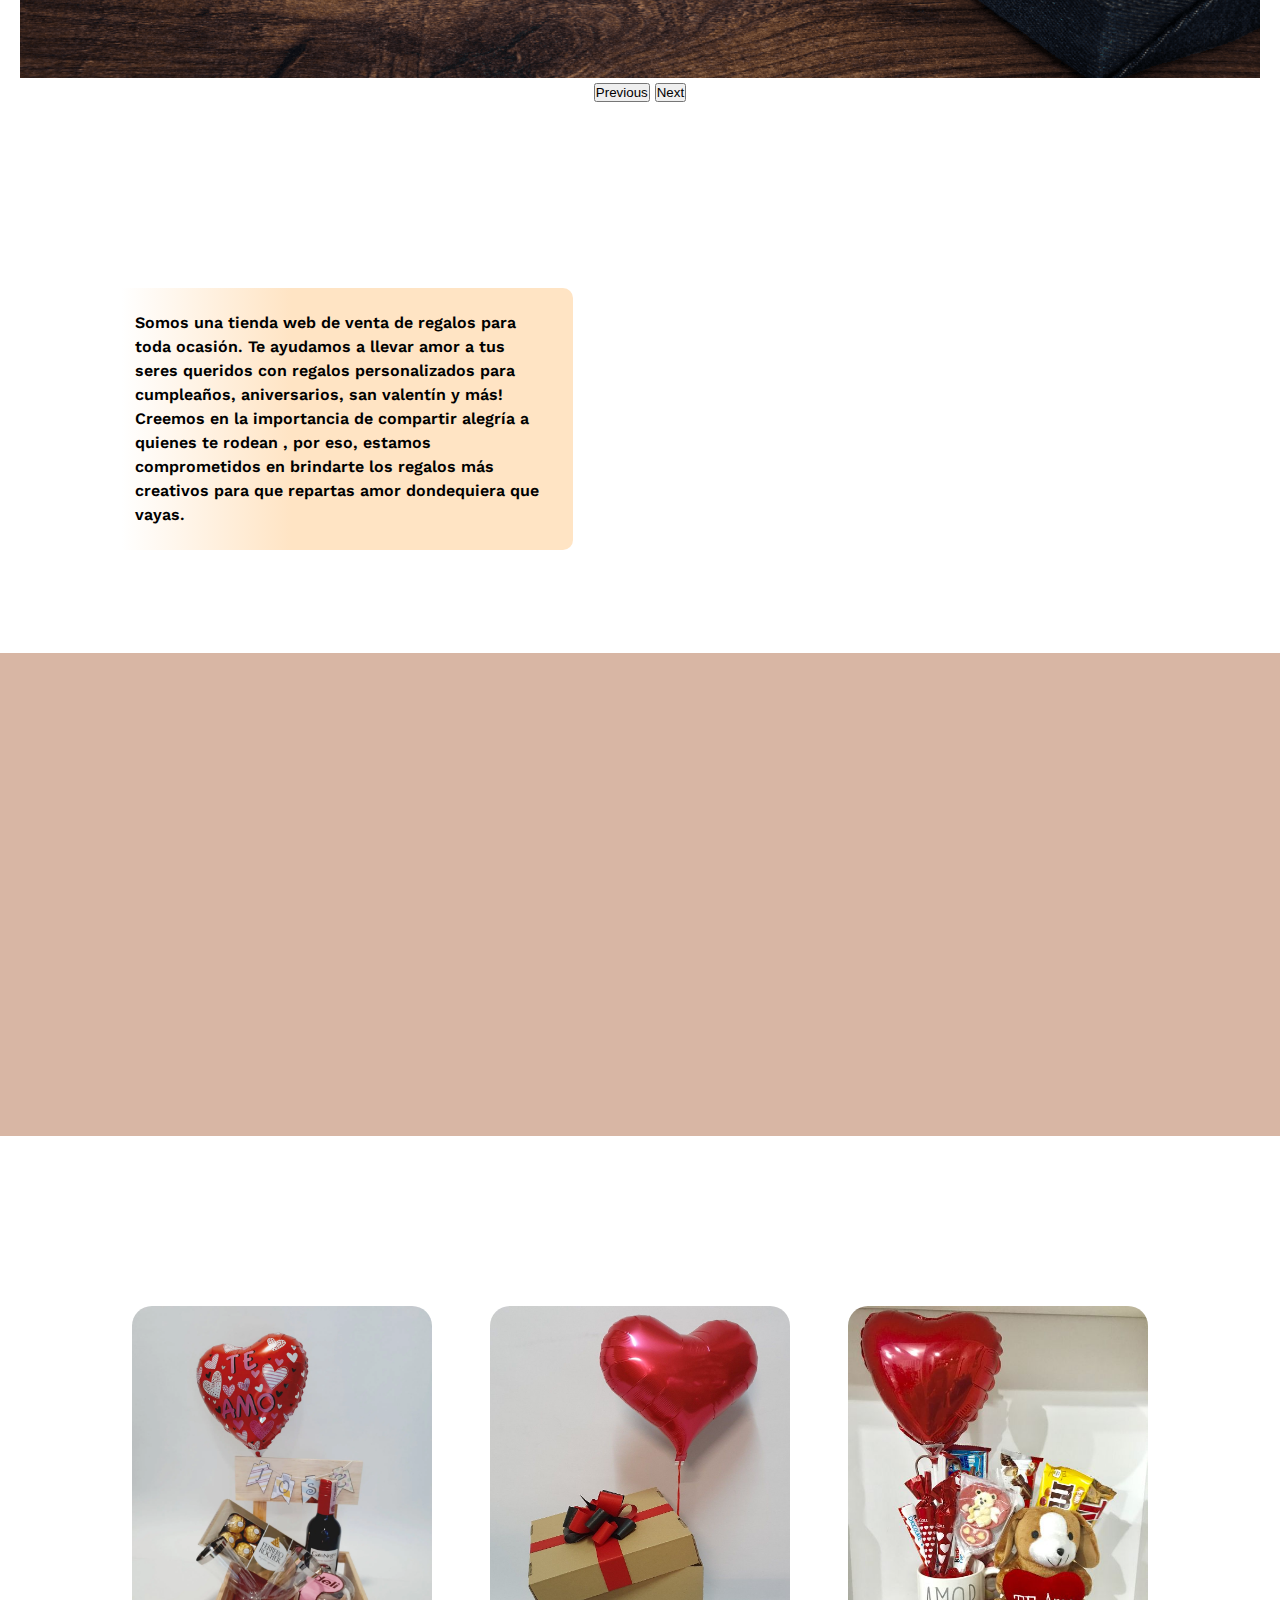
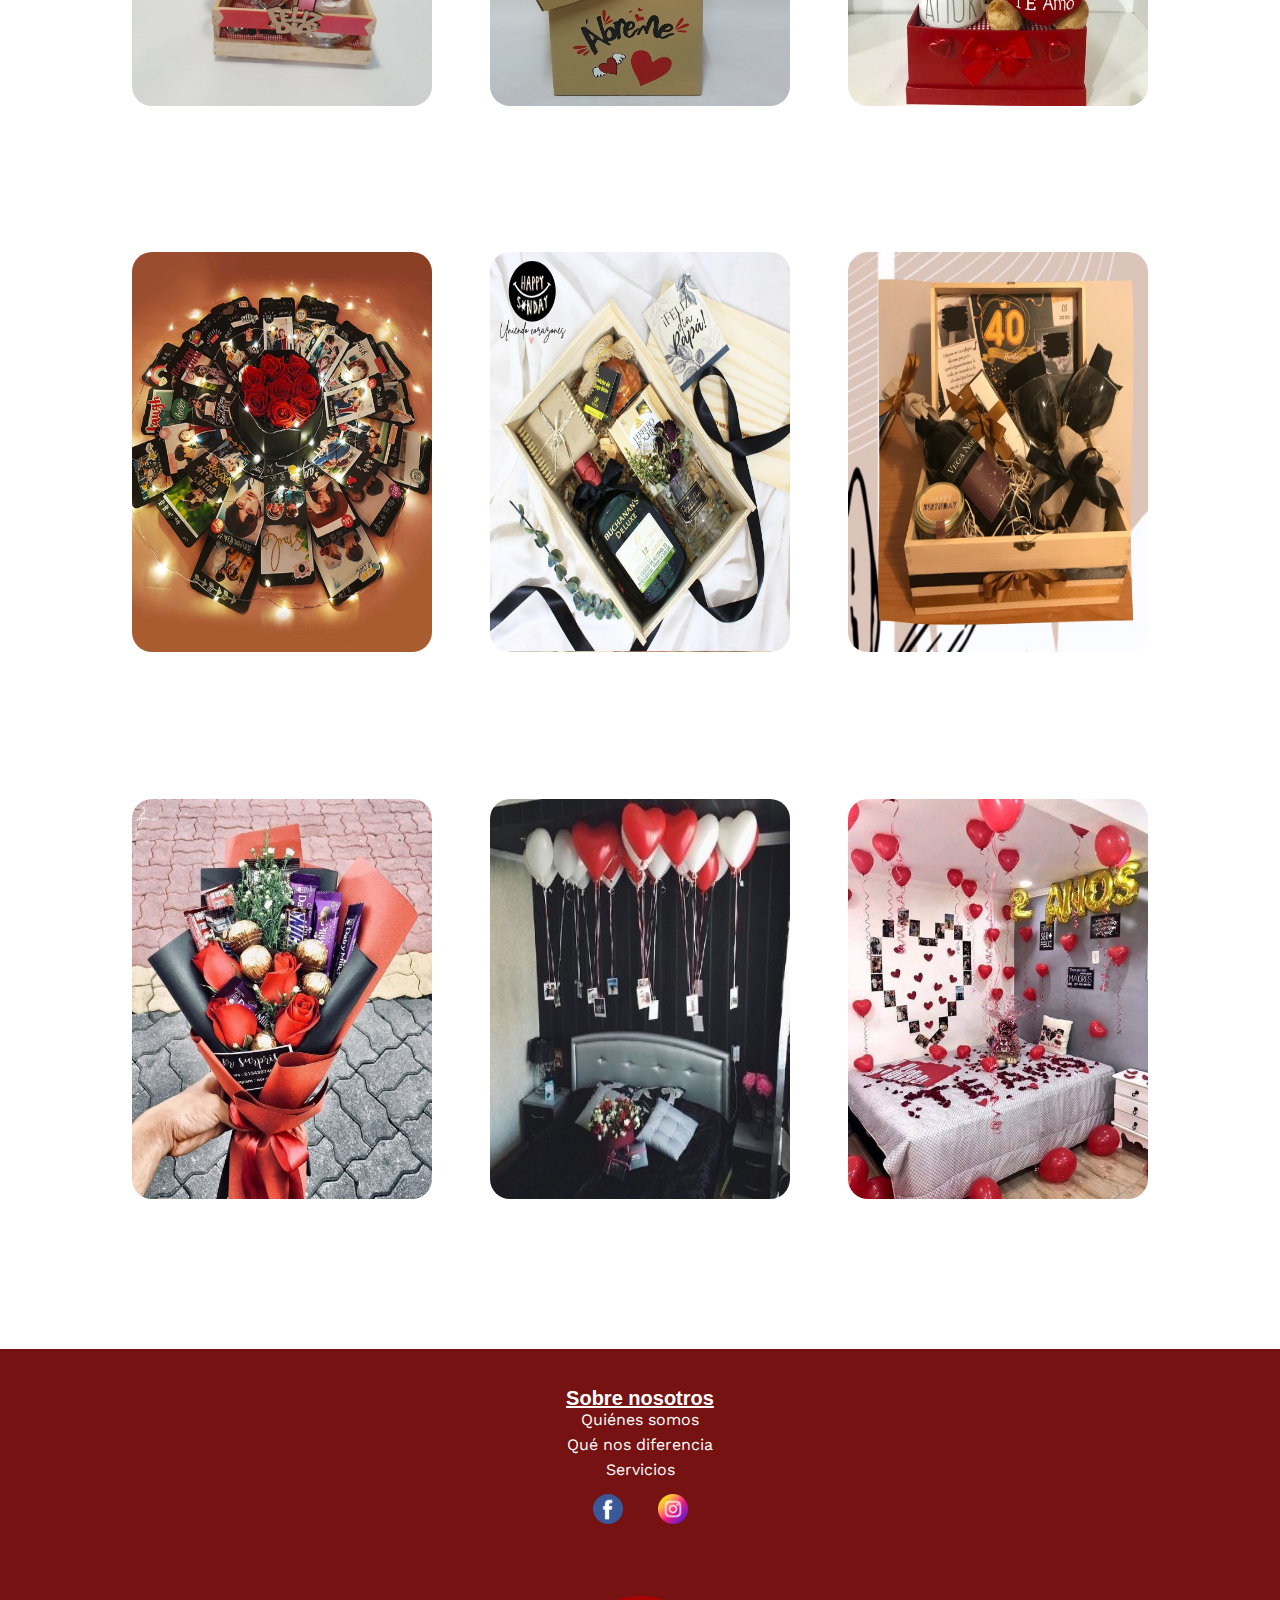
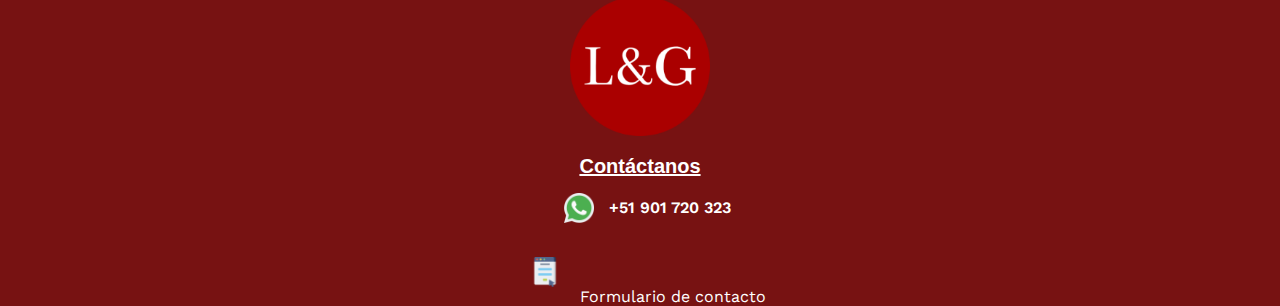
==== commit a3907085: "arreglos finales" ====
--- a/index.html
+++ b/index.html
@@ -88,13 +88,13 @@
       <div id="carouselExampleFade" class="carousel slide carousel-fade" data-bs-ride="carousel">
       <div class="carousel-inner">
         <div class="carousel-item active">
-          <img src="./assets/Multimedia/image (1) (2).png" class="d-block img-fluid w-100" alt="Rosas rojas y caja de regalo blanca en forma de corazon con fondo blanco">
-        </div>
-        <div class="carousel-item">
-          <img src="./assets/Multimedia/1 (2) (2).png" class="d-block  img-fluid w-100" alt="torta de cumpleaños con globos rosa en un parque">
-        </div>
-        <div class="carousel-item">
-          <img src="./assets/Multimedia/2 (1) (2).png" class="d-block img-fluid w-100" alt="caja de regalo negra">
+          <img src="./assets/Multimedia/Rosa-y-regalo.png" class="d-block img-fluid w-100" alt="Rosas rojas y caja de regalo blanca en forma de corazon con fondo blanco">
+        </div>
+        <div class="carousel-item">
+          <img src="./assets/Multimedia/globos rosa-parque-carouseld.png" class="d-block  img-fluid w-100" alt="torta de cumpleaños con globos rosa en un parque">
+        </div>
+        <div class="carousel-item">
+          <img src="./assets/Multimedia/caja negra-carouseld.png" class="d-block img-fluid w-100" alt="caja de regalo negra">
         </div>
       </div>
       <button class="carousel-control-prev" type="button" data-bs-target="#carouselExampleFade" data-bs-slide="prev">
@@ -120,13 +120,13 @@
      <div id="carouselExampleFade1" class="carousel slide carousel-fade" data-bs-ride="carousel">
       <div class="carousel-inner">
         <div class="carousel-item active">
-          <img src="./assets/Multimedia/carouselmobile2.png" class="d-block img-fluid w-100" alt="hombre con traje negro sosteniendo un regalo rojo">
-        </div>
-        <div class="carousel-item">
-          <img src="./assets/Multimedia/carouselmobile (1).png" class="d-block  img-fluid w-100" alt="caja de regalo gris">
-        </div>
-        <div class="carousel-item">
-          <img src="./assets/Multimedia/carouselmobile1.png" class="d-block img-fluid w-100" alt="Rosas rojas con una vela encendida y una caja de regalo blanca con decoracion roja">
+          <img src="./assets/Multimedia/hombreconregalo-carouselm.png" class="d-block img-fluid w-100" alt="hombre con traje negro sosteniendo un regalo rojo">
+        </div>
+        <div class="carousel-item">
+          <img src="./assets/Multimedia/caja beige-carouselm.png" class="d-block  img-fluid w-100" alt="caja de regalo gris">
+        </div>
+        <div class="carousel-item">
+          <img src="./assets/Multimedia/rosa-vela-regalo-carouselm.png" class="d-block img-fluid w-100" alt="Rosas rojas con una vela encendida y una caja de regalo blanca con decoracion roja">
         </div>
       </div>
       <button class="carousel-control-prev" type="button" data-bs-target="#carouselExampleFade1" data-bs-slide="prev">
@@ -175,15 +175,15 @@
       <div class="diferencias animate animated wow animate__bounce">
         
         <div >
-          <img src="./assets/Multimedia/tiempo-rapido.png" alt="icono de reloj">
+          <img src="./assets/Multimedia/reloj.png" alt="icono de reloj">
           <h3>Rapidez</h3>
         </div>
         <div  >
-          <img src="./assets/Multimedia/completar-unscreen.gif" alt="icono de calidad">
+          <img src="./assets/Multimedia/lista-correcta.gif" alt="icono de calidad">
           <h3>Calidad</h3>
         </div>
         <div>
-          <img src="./assets/Multimedia/creatividad.png" alt="icono de creatividad">
+          <img src="./assets/Multimedia/pinceles-creatividad.png" alt="icono de creatividad">
           <h3>Creatividad</h3>
         </div>
 
@@ -194,23 +194,23 @@
   <section id="nuestrosTrabajos" >
     <h2 class="animate__animated wow animate__pulse"> Nuestros trabajos</h2>
    <article class="sec3">
-     <div class="trabajos cero"><img src="./assets/Multimedia/img1.jpg" alt="cesta para regalo de san valentin con globos y dulces"></div>
-
-     <div class="trabajos uno"><img src="./assets/Multimedia/img2.jpg" alt="caja de regalo con globo rojo"></div>
+     <div class="trabajos cero"><img src="./assets/Multimedia/cesta-con-globos.jpg" alt="cesta para regalo de san valentin con globos y dulces"></div>
+
+     <div class="trabajos uno"><img src="./assets/Multimedia/caja-de-regalo-conglobo.jpg" alt="caja de regalo con globo rojo"></div>
 
      <div class="trabajos dos"><img src="./assets/Multimedia/arreglo con peluche.jpg" alt="Caja roja con dulces acompañado de un peluche y un globo"></div>
 
-     <div class="trabajos tres"><img src="./assets/Multimedia/img4.jpg " alt="caja con fotos y rosas"></div>
-
-     <div class="trabajos cuatro"><img src="./assets/Multimedia/img5.jpg" alt="caja de regalo para el dia del padre"></div>
-
-     <div class="trabajos cinco"><img src="./assets/Multimedia/img6.jpg" alt="cesta de regalo para hombre con copas y vino"></div>
+     <div class="trabajos tres"><img src="./assets/Multimedia/caja-con-fotos-y-rosas.jpg " alt="caja con fotos y rosas"></div>
+
+     <div class="trabajos cuatro"><img src="./assets/Multimedia/caja-de-regalo-padre.jpg" alt="caja de regalo para el dia del padre"></div>
+
+     <div class="trabajos cinco"><img src="./assets/Multimedia/cesta de regalo con vino y copas.jpg" alt="cesta de regalo para hombre con copas y vino"></div>
 
      <div class="trabajos seis"><img src="./assets/Multimedia/ramo de chocolates.jpg" alt="Ramo de chocolates y rosas"></div>
 
-     <div class="trabajos siete"><img src="./assets/Multimedia/img8.jpg" alt="globos con fotos colgando en un cuarto"></div>
-
-     <div class="trabajos ocho"><img src="./assets/Multimedia/img9.jpg" alt="sorpresa de 2 años para novios en un cuarto"></div>
+     <div class="trabajos siete"><img src="./assets/Multimedia/globos en un cuarto.jpg" alt="globos con fotos colgando en un cuarto"></div>
+
+     <div class="trabajos ocho"><img src="./assets/Multimedia/mesa de cumpleaños rosa.jpg" alt="sorpresa de 2 años para novios en un cuarto"></div>
    </article>
  </section>
 
--- a/css/estilo.css
+++ b/css/estilo.css
@@ -167,6 +167,7 @@
   padding-top: 5px;
   padding-bottom: 5px;
   display: block;
+  font-weight: 600;
 }
 
 nav ul a:hover {
@@ -273,6 +274,10 @@
       -ms-flex-pack: center;
           justify-content: center;
   padding: 2rem;
+}
+
+.trabajos {
+  margin-bottom: 7%;
 }
 
 .trabajos img {
@@ -446,6 +451,7 @@
   padding: 3%;
   font-family: "Caveat", cursive;
   font-size: 23px;
+  margin-bottom: 10%;
 }
 
 .fondo form label {
@@ -757,21 +763,35 @@
 /*****************FINAL MEDIA QUERRIES MOBILE**********************/
 .body-error {
   background-color: #f8dede;
-  background-image: url(./assets/Multimedia/GP6L-unscreen.gif);
+  display: -webkit-box;
+  display: -ms-flexbox;
+  display: flex;
+  -ms-flex-wrap: wrap;
+      flex-wrap: wrap;
+}
+
+.body-error .gif {
+  -webkit-box-pack: end;
+      -ms-flex-pack: end;
+          justify-content: end;
+  margin: 15% auto;
+}
+
+@media screen and (max-width: 600px) {
+  .body-error .gif {
+    display: none;
+  }
 }
 
 .body-error .error404 {
-  margin: 10% auto;
-  background-color: #1e1e1e;
+  margin: 5px auto;
   width: 50%;
   height: 35%;
   padding: 2%;
-  -webkit-box-pack: center;
-      -ms-flex-pack: center;
-          justify-content: center;
-  color: white;
-  border: 2px solid gray;
-  border-radius: 7px;
+  -webkit-box-pack: start;
+      -ms-flex-pack: start;
+          justify-content: start;
+  color: black;
 }
 
 @media screen and (max-width: 600px) {
@@ -782,7 +802,7 @@
 }
 
 .body-error .error404 h1 {
-  color: white;
+  color: black;
 }
 
 .body-error .error404 p {
@@ -859,7 +879,6 @@
 footer {
   background-color: #771212;
   height: auto;
-  margin-top: 10%;
   padding-top: 3%;
   text-align: center;
   -ms-flex-pack: distribute;
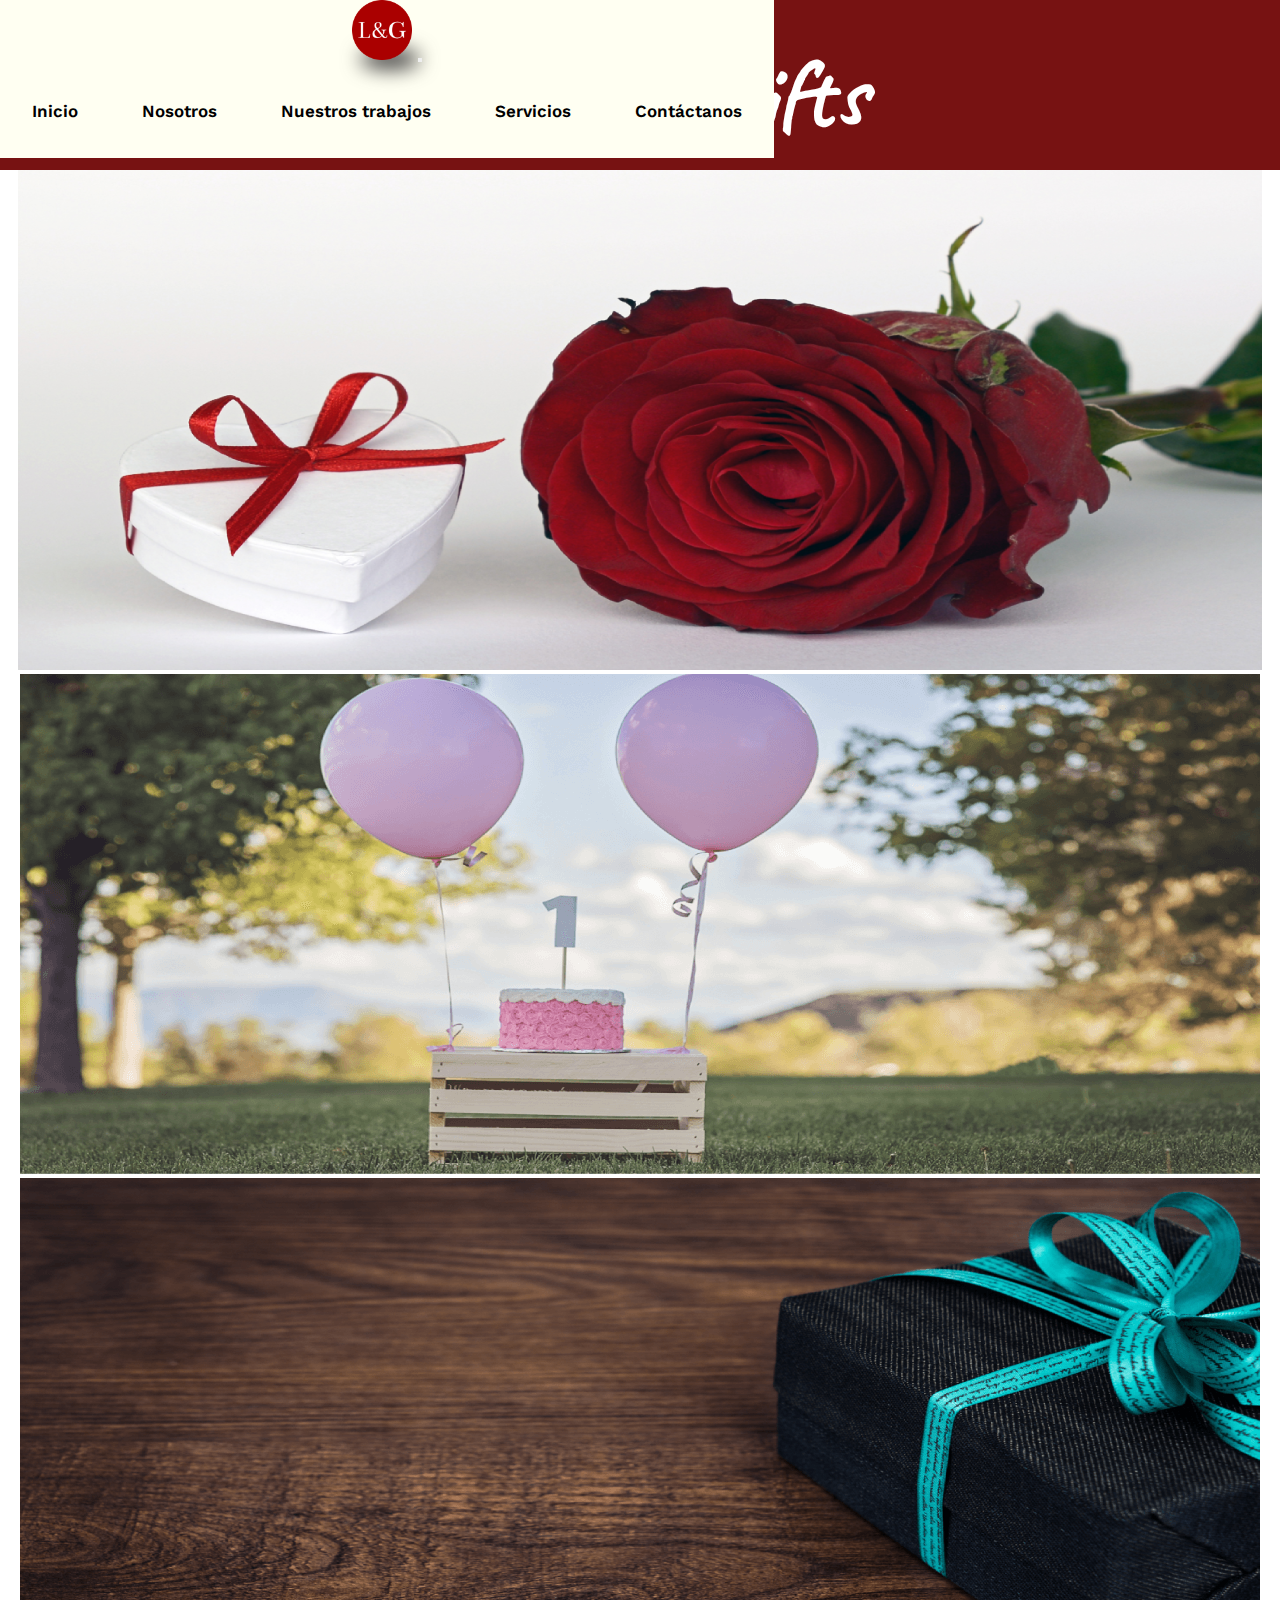
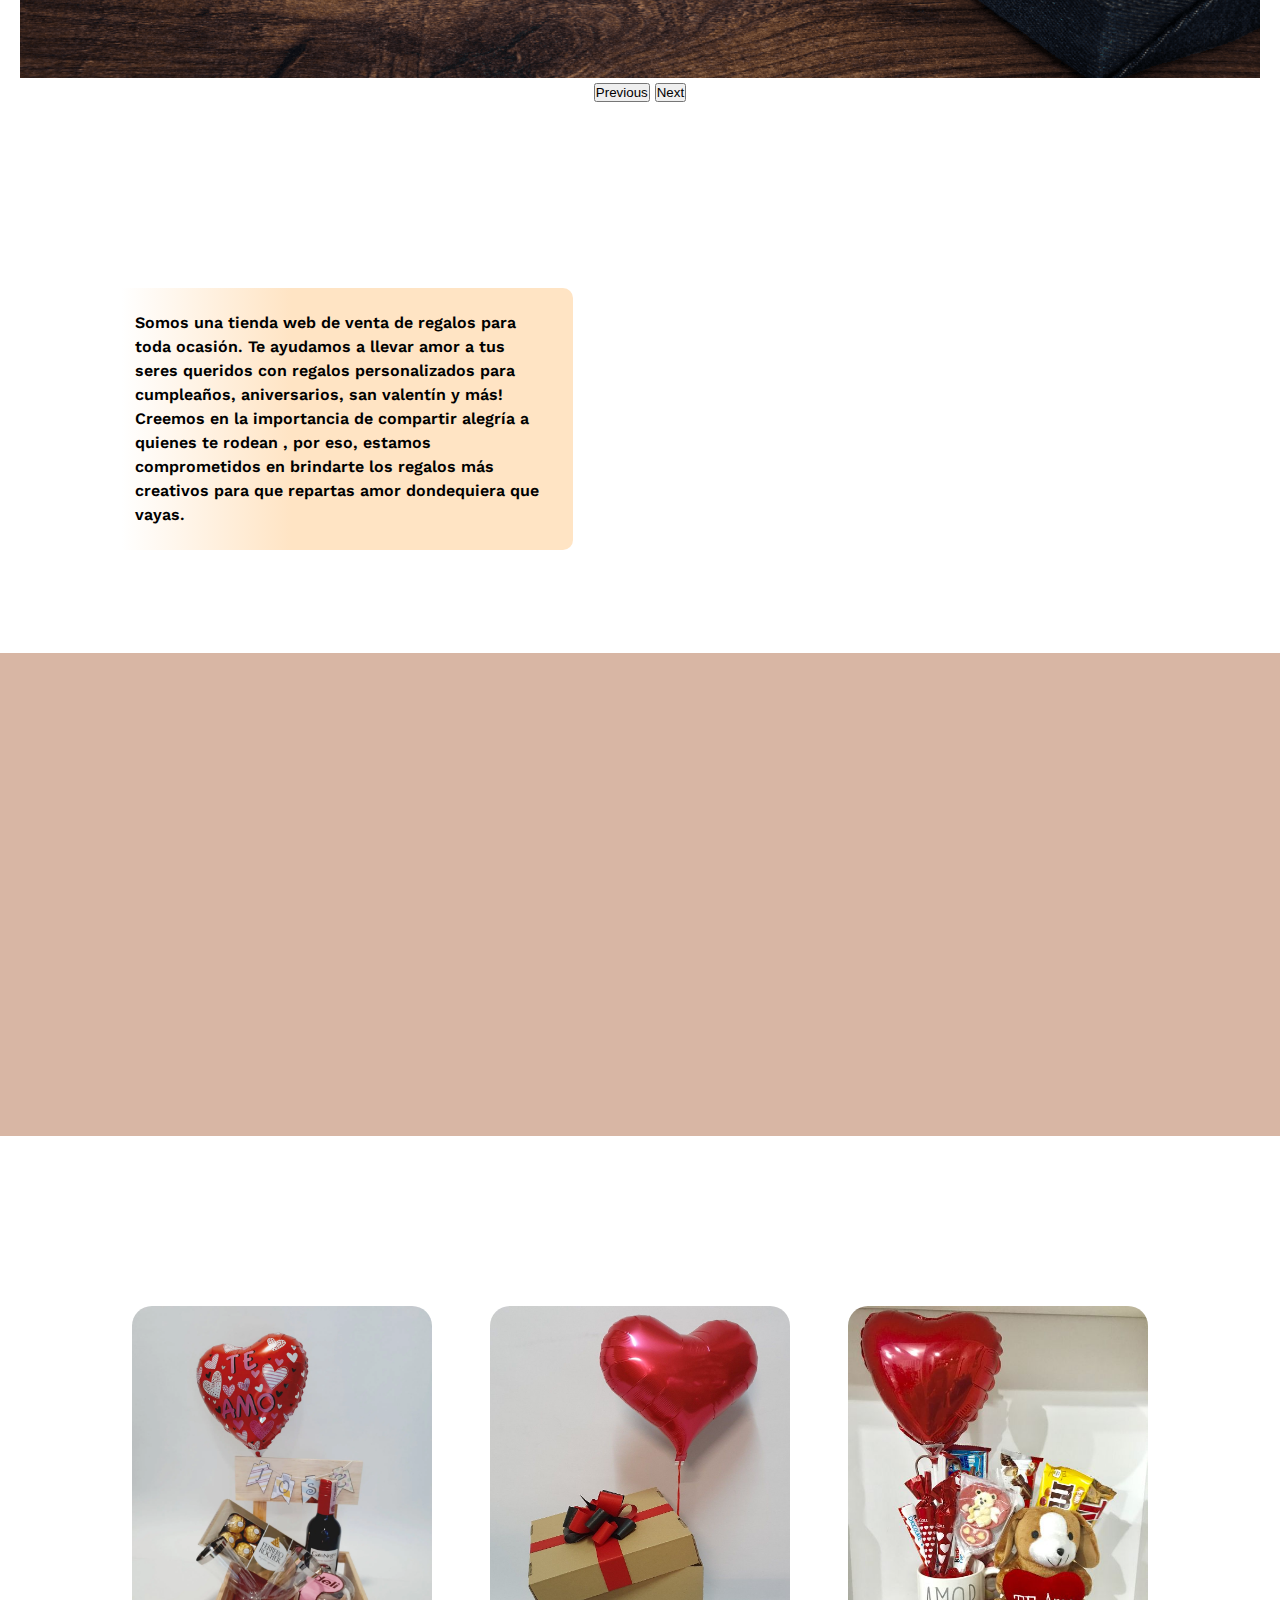
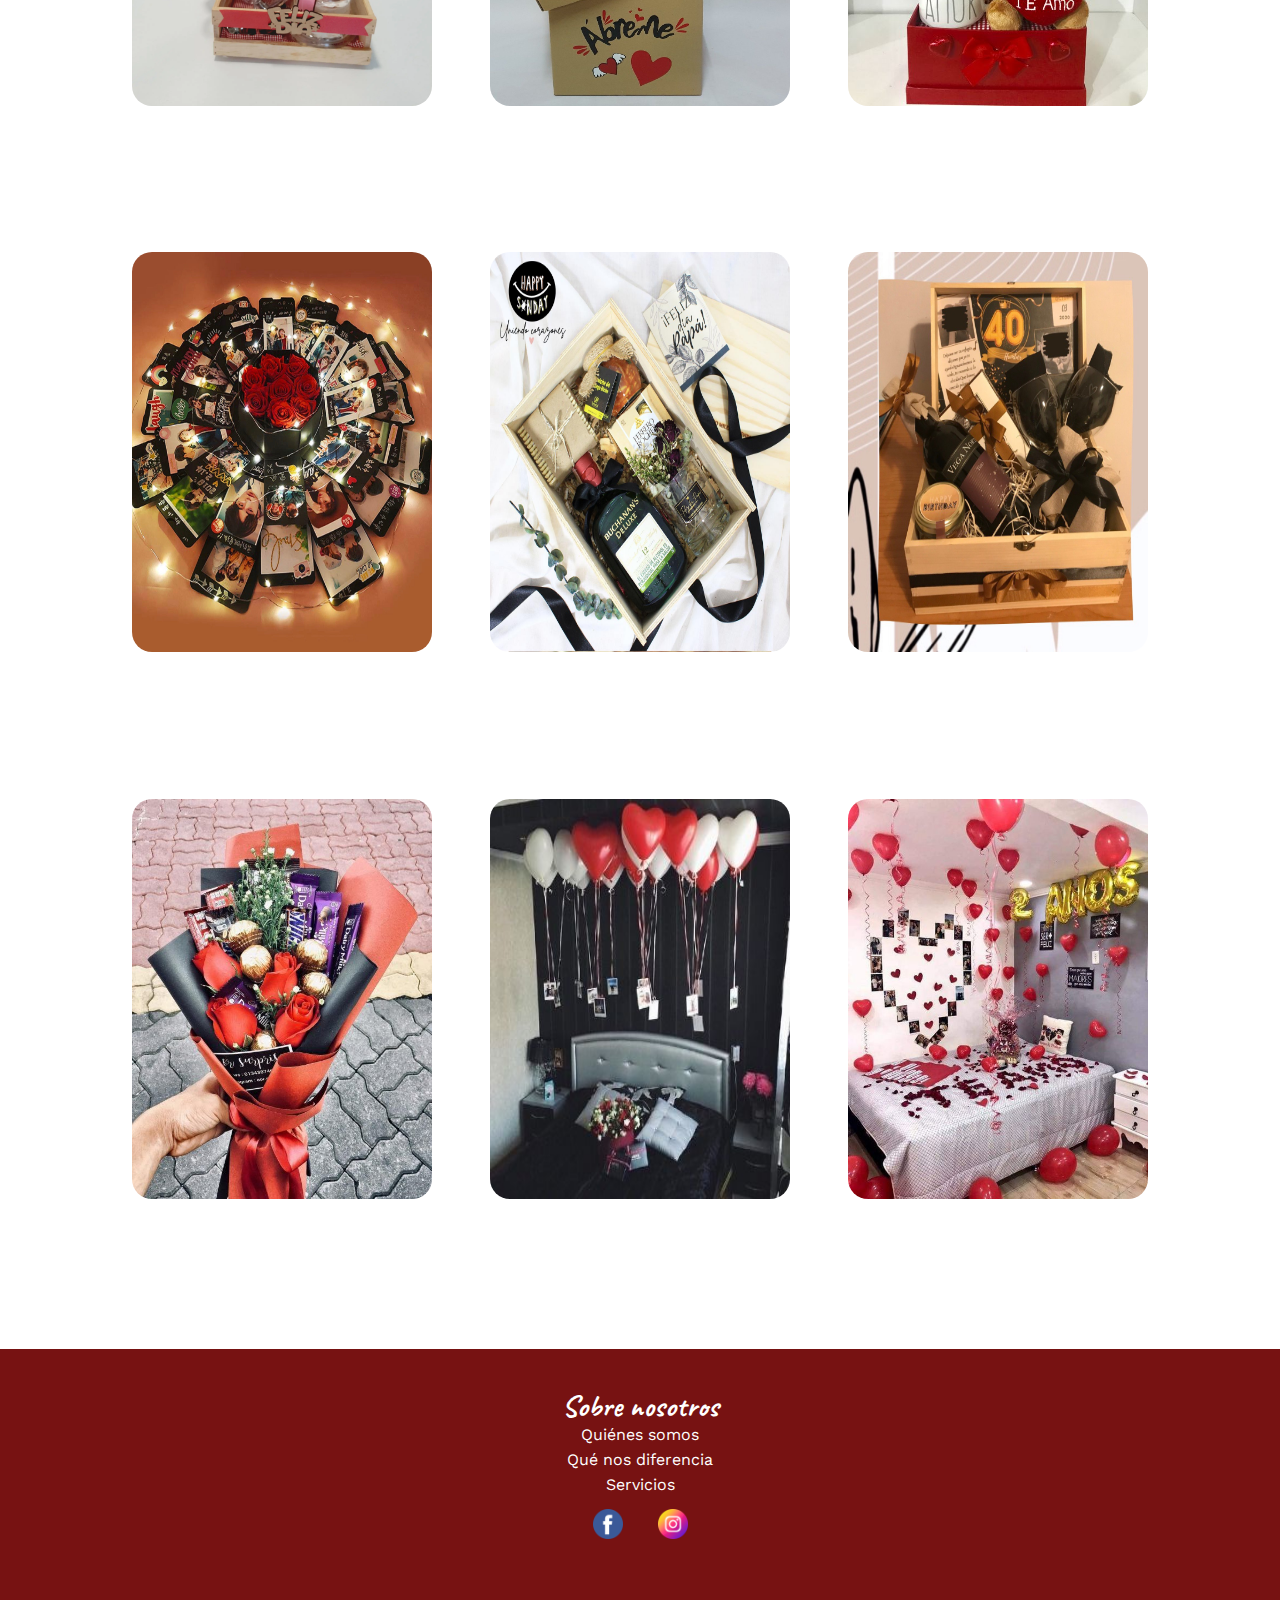
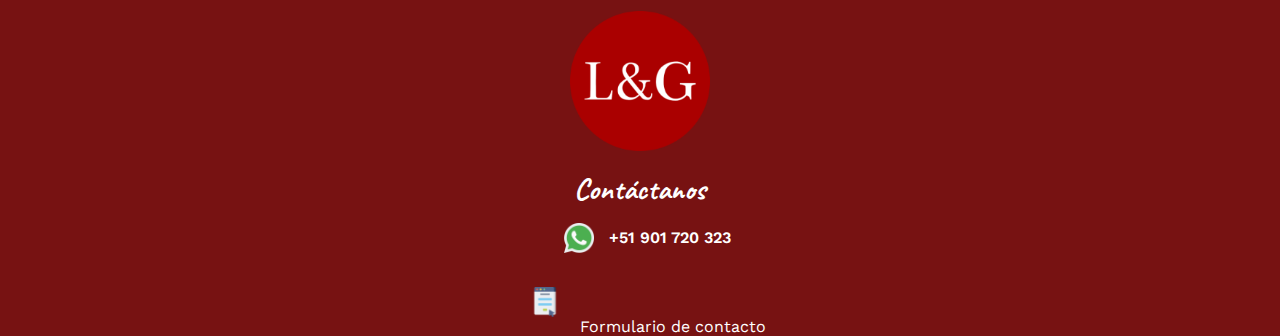
==== commit 3388f888: "correccione tercera entrega del proyecto final" ====
--- a/index.html
+++ b/index.html
@@ -31,11 +31,11 @@
     <nav class="navbar  navbar-expand-lg  navbar-light bg-light ">
       <div class="container-fluid">
 
-        <a class="navbar-brand nav1" href="./index.html"><img  src="./assets/Multimedia/lyg vino grande.png" alt=""width="60px" ></a>
+        <a class="navbar-brand nav1" href="./index.html"><img  src="./assets/Multimedia/lyg vino grande.png" alt="logo rojo con letras blancas L&G"width="60px" ></a>
 
        
 
-        <button class="navbar-toggler" type="button" data-bs-toggle="collapse" data-bs-target="#navbarNavDropdown" aria-controls="navbarNavDropdown" aria-expanded="false" aria-label="Toggle navigation">
+        <button class="navbar-toggler " type="button" data-bs-toggle="collapse" data-bs-target="#navbarNavDropdown" aria-controls="navbarNavDropdown" aria-expanded="false" aria-label="Toggle navigation">
           <span class="navbar-toggler-icon"></span>
         </button>
 
@@ -67,7 +67,9 @@
               <a  href="./views/contacto.html">Contáctanos</a>
             </li>
           </ul>
-  
+        </div>
+      </div>
+   </nav>
    </header> 
 
 
@@ -120,10 +122,10 @@
      <div id="carouselExampleFade1" class="carousel slide carousel-fade" data-bs-ride="carousel">
       <div class="carousel-inner">
         <div class="carousel-item active">
-          <img src="./assets/Multimedia/hombreconregalo-carouselm.png" class="d-block img-fluid w-100" alt="hombre con traje negro sosteniendo un regalo rojo">
-        </div>
-        <div class="carousel-item">
-          <img src="./assets/Multimedia/caja beige-carouselm.png" class="d-block  img-fluid w-100" alt="caja de regalo gris">
+          <img src="./assets/Multimedia/hombreconregalo-carouselm-compressed.jpg" class="d-block img-fluid w-100" alt="hombre con traje negro sosteniendo un regalo rojo">
+        </div>
+        <div class="carousel-item">
+          <img src="./assets/Multimedia/caja beige-carouselm-compressed.jpg" class="d-block  img-fluid w-100" alt="caja de regalo gris">
         </div>
         <div class="carousel-item">
           <img src="./assets/Multimedia/rosa-vela-regalo-carouselm.png" class="d-block img-fluid w-100" alt="Rosas rojas con una vela encendida y una caja de regalo blanca con decoracion roja">
@@ -214,13 +216,7 @@
    </article>
  </section>
 
- <script src="./js/wow.min (1).js"></script>
-    <script>
-        new WOW().init();
-    </script>
-
-  <script src="https://cdn.jsdelivr.net/npm/bootstrap@5.1.3/dist/js/bootstrap.bundle.min.js" integrity="sha384-ka7Sk0Gln4gmtz2MlQnikT1wXgYsOg+OMhuP+IlRH9sENBO0LRn5q+8nbTov4+1p" crossorigin="anonymous"></script>
-</body>
+ 
 
 
 
@@ -230,7 +226,7 @@
   <div class="row  m-auto ">
    
   <div class="div2 col-lg-4">
-    <h4> Sobre nosotros</h4>
+    <h3> Sobre nosotros</h3>
     <div class="footerNosotros ">
     <a href="#nosotros">Quiénes somos</a>
     <a href="#diferencias">Qué nos diferencia</a>
@@ -240,17 +236,14 @@
   <a href="https://www.instagram.com/" target="_blanc"><img src="./assets/Multimedia/instagram (1).png" class="logos" alt="logo de instagram"></a>
  </div>
 
-
-
-
  <div class="col-lg-4 fraseLogo ">
   <h3 class=" wow animate__animated animate__pulse">"Los mejores regalos vienen del corazón"</h3>
-  <img src="./assets/Multimedia/lyg vino grande.png" alt="logo de la empresa" class="logo-footer">
+  <img src="./assets/Multimedia/lyg vino grande.png" alt="logo rojo con letras blancas L&G" class="logo-footer">
  </div>
 
 
  <div class="col-lg-4">
-   <h4>Contáctanos</h4>
+   <h3>Contáctanos</h3>
    <div class="numero">
     <a href="https://wa.me/qr/EU3NJCSM2T3GO1"> <img src="./assets/Multimedia/whatsapp (1).png" class="logos" alt="logo de whatsapp"> </a>
      <p>+51 901 720 323</p>
@@ -261,8 +254,15 @@
      <a href="./views/contacto.html">Formulario de contacto</a>
    </div>
 
+  </div>
  </div>
-</div>
-  
-</footer>
+  
+ </footer>
+ <script src="./js/wow.min (1).js"></script>
+    <script>
+        new WOW().init();
+    </script>
+
+  <script src="https://cdn.jsdelivr.net/npm/bootstrap@5.1.3/dist/js/bootstrap.bundle.min.js" integrity="sha384-ka7Sk0Gln4gmtz2MlQnikT1wXgYsOg+OMhuP+IlRH9sENBO0LRn5q+8nbTov4+1p" crossorigin="anonymous"></script>
+</body>
 </html>--- a/css/estilo.css
+++ b/css/estilo.css
@@ -458,26 +458,36 @@
   padding-top: 3%;
 }
 
-@media screen and (max-width: 500px) {
-  .fondo .contacto h1 {
-    font-size: 40px;
-  }
-  .fondo .contacto form {
-    margin: 5px;
-  }
-  .fondo .contacto form .botones {
-    margin: 20px auto;
-  }
-  .fondo .contacto form .botones .borrar,
-  .fondo .contacto form .botones .enviar {
-    padding: 5px 30px;
-  }
-}
-
 @media screen and (max-width: 1100px) {
   .fondo .borrar,
   .fondo .enviar {
     padding: 5px 50px;
+  }
+}
+
+@media screen and (max-width: 550px) {
+  .fondo .contacto h1 {
+    font-size: 50px;
+  }
+}
+
+@media screen and (max-width: 550px) and (max-width: 350px) {
+  .fondo .contacto h1 {
+    word-wrap: break-word;
+  }
+}
+
+@media screen and (max-width: 550px) {
+  .fondo .contacto form {
+    margin: 5px;
+    margin-bottom: 30%;
+  }
+  .fondo .contacto form .botones {
+    margin: 20px auto;
+  }
+  .fondo .contacto form .botones .borrar,
+  .fondo .contacto form .botones .enviar {
+    padding: 5px 30px;
   }
 }
 
@@ -763,41 +773,21 @@
 /*****************FINAL MEDIA QUERRIES MOBILE**********************/
 .body-error {
   background-color: #f8dede;
-  display: -webkit-box;
-  display: -ms-flexbox;
-  display: flex;
-  -ms-flex-wrap: wrap;
-      flex-wrap: wrap;
-}
-
-.body-error .gif {
-  -webkit-box-pack: end;
-      -ms-flex-pack: end;
-          justify-content: end;
-  margin: 15% auto;
 }
 
 @media screen and (max-width: 600px) {
   .body-error .gif {
     display: none;
   }
-}
-
-.body-error .error404 {
-  margin: 5px auto;
-  width: 50%;
-  height: 35%;
-  padding: 2%;
-  -webkit-box-pack: start;
-      -ms-flex-pack: start;
-          justify-content: start;
-  color: black;
 }
 
 @media screen and (max-width: 600px) {
   .body-error .error404 {
     width: 80%;
     height: 40%;
+    -webkit-box-pack: center;
+        -ms-flex-pack: center;
+            justify-content: center;
   }
 }
 
@@ -812,10 +802,6 @@
 
 .body-error .inicio {
   background-color: #d8b6a4;
-  border-radius: 5px;
-  width: 20%;
-  height: 40%;
-  margin: 20px auto;
 }
 
 @media screen and (max-width: 600px) {
@@ -825,14 +811,14 @@
   }
 }
 
-.body-error .inicio a {
-  text-decoration: none;
-}
-
-.body-error .inicio a p {
+.body-error .inicio p {
   font-family: Arial, Helvetica, sans-serif;
   color: black;
   text-decoration: none;
+}
+
+.body-error .inicio a {
+  width: 80%;
 }
 
 * {
